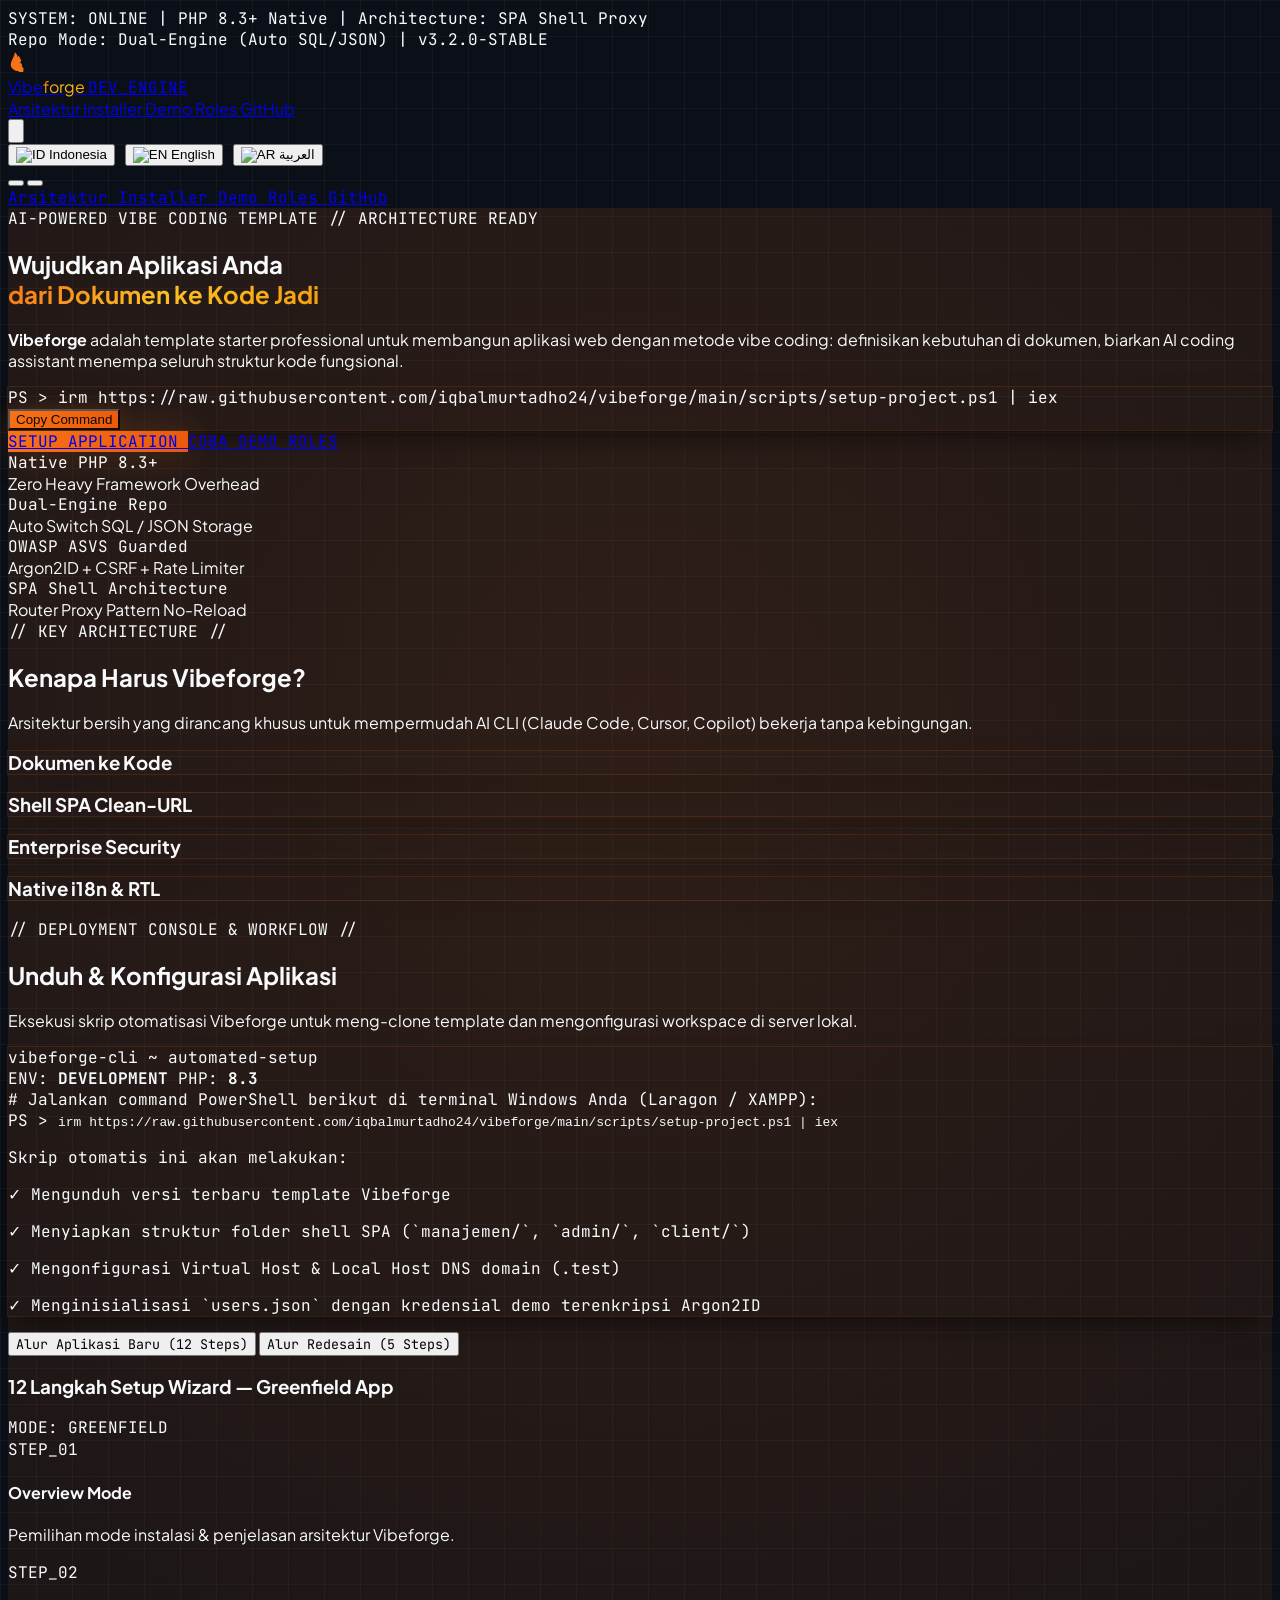
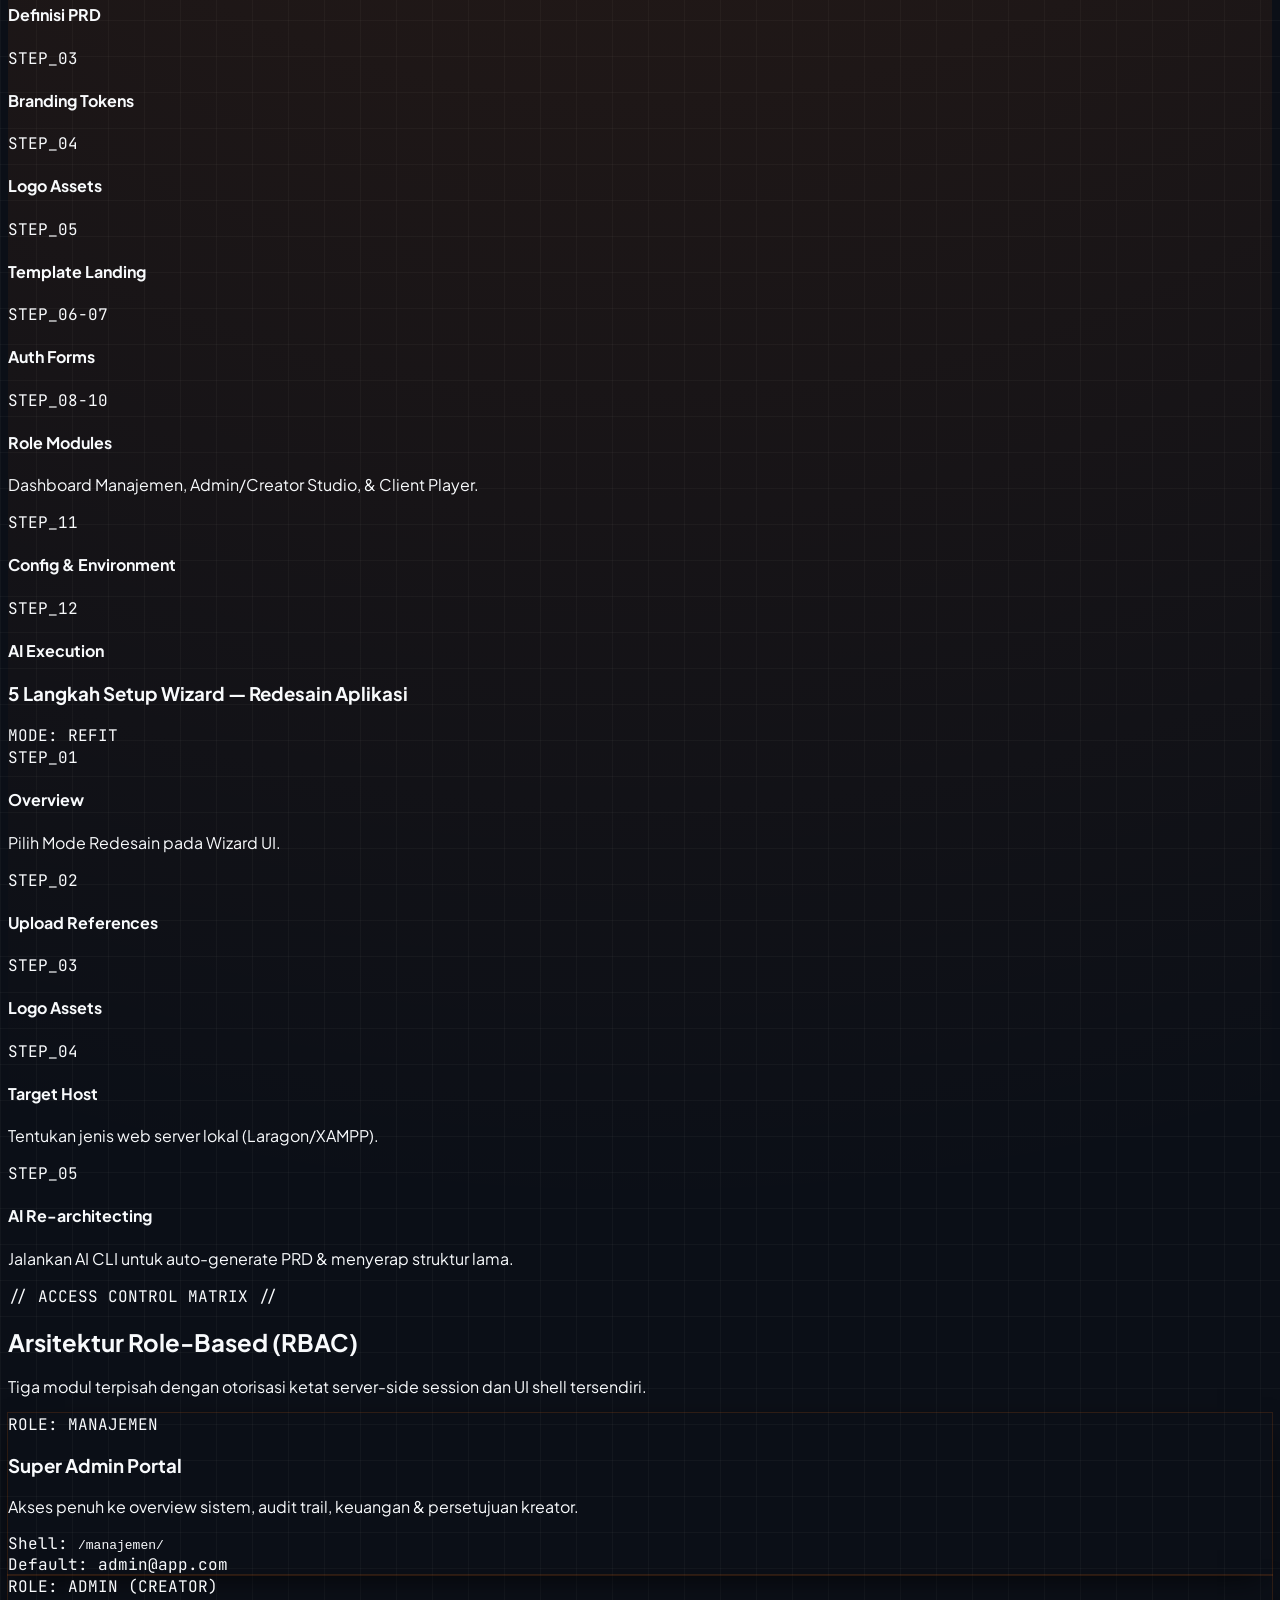
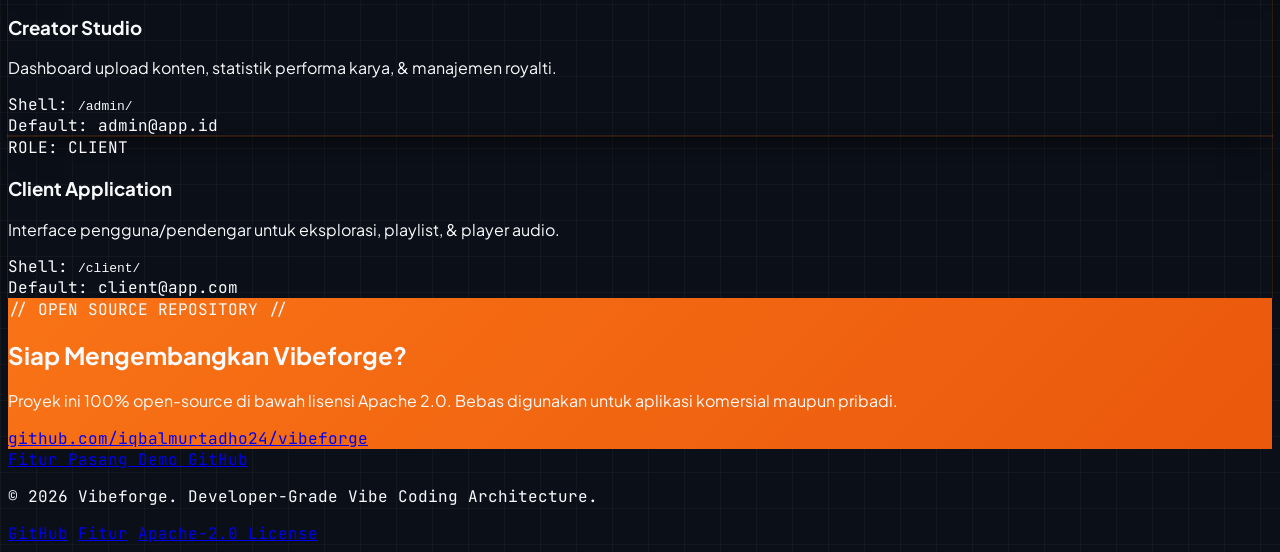
==== index.html @ b9ac0889 "Intial" ====
<!DOCTYPE html>
<html lang="id" class="dark">
<head>
    <meta charset="UTF-8">
    <meta name="viewport" content="width=device-width, initial-scale=1.0">
    <title>Vibeforge - Developer-Grade Vibe Coding Architecture</title>
    <meta name="description" content="Template starter profesional untuk membangun aplikasi web dengan metode vibe coding: definisikan kebutuhan di dokumen, biarkan AI coding assistant menempa seluruh struktur kode fungsional.">

    <!-- Open Graph / Meta -->
    <meta property="og:type" content="website">
    <meta property="og:title" content="Vibeforge - Developer-Grade Vibe Coding Architecture">
    <meta property="og:description" content="Wujudkan Aplikasi Anda dari Dokumen ke Kode Jadi. Template starter modern untuk AI-assisted web development.">
    <meta property="og:image" content="https://raw.githubusercontent.com/iqbalmurtadho24/vibeforge/main/docs/logo.png">

    <!-- Favicon -->
    <link rel="icon" type="image/svg+xml" href="data:image/svg+xml,%3Csvg xmlns='http://www.w3.org/2000/svg' viewBox='0 0 24 24' fill='%23F97316'%3E%3Cpath d='M12 23c-4.97 0-9-3.134-9-7 0-2.5 1.5-5.5 3-8.5 1.5-3 1.5-5 1.5-5s3 2.5 3 5.5c0 1.5-1 3-2 4 1-1.5 2-3.5 3-6 1.5 2.5 3 5.5 3 5.5s-1 2-2.5 4c1-1 1.5-2 1.5-2s2 1.5 2 3.5c0 .5-.5 1-1 1 1.5 0 2.5 1.5 2.5 3.5 0 3.866-4.03 7-9 7z'/%3E%3C/svg%3E">

    <!-- Fonts -->
    <link rel="preconnect" href="https://fonts.googleapis.com">
    <link rel="preconnect" href="https://fonts.gstatic.com" crossorigin>
    <link href="https://fonts.googleapis.com/css2?family=Fira+Code:wght@400;500;600&family=Inter:wght@400;500;600;700&family=JetBrains+Mono:wght@400;500;600;700&family=Plus+Jakarta+Sans:wght@500;600;700;800&display=swap" rel="stylesheet">

    <!-- Icons & Scripts -->
    <script src="https://unpkg.com/@phosphor-icons/web"></script>
    <script defer src="https://cdn.jsdelivr.net/npm/alpinejs@3.x.x/dist/cdn.min.js"></script>

    <!-- Tailwind CSS -->
    <script src="https://cdn.tailwindcss.com"></script>
    <script>
        tailwind.config = {
            darkMode: 'class',
            theme: {
                extend: {
                    colors: {
                        brand: {
                            50: '#fff7ed',
                            100: '#ffedd5',
                            500: '#f97316',
                            600: '#ea580c',
                            700: '#c2410c',
                            primary: '#F97316',
                            hover: '#EA580C',
                            dark: '#0B0F17',
                            card: '#111726',
                            border: '#1E293B'
                        }
                    },
                    fontFamily: {
                        sans: ['Plus Jakarta Sans', 'Inter', 'sans-serif'],
                        heading: ['Plus Jakarta Sans', 'sans-serif'],
                        mono: ['JetBrains Mono', 'Fira Code', 'monospace']
                    }
                }
            }
        }
    </script>

    <style>
        :root {
            --bg-primary: #0B0F17;
            --bg-secondary: #0F172A;
            --bg-card: #111726;
            --bg-hover: #1E293B;
            --border-default: #1E293B;
            --text-primary: #F8FAFC;
            --text-secondary: #94A3B8;
            --text-muted: #64748B;
            --brand-primary: #F97316;
            --brand-hover: #EA580C;
        }

        .light {
            --bg-primary: #F8FAFC;
            --bg-secondary: #F1F5F9;
            --bg-card: #FFFFFF;
            --bg-hover: #E2E8F0;
            --border-default: #E2E8F0;
            --text-primary: #0F172A;
            --text-secondary: #475569;
            --text-muted: #64748B;
            --brand-primary: #EA580C;
            --brand-hover: #C2410C;
        }

        body {
            font-family: 'Plus Jakarta Sans', sans-serif;
            background-color: var(--bg-primary);
            color: var(--text-primary);
            transition: background-color 0.3s ease, color 0.3s ease;
        }

        .font-mono { font-family: 'JetBrains Mono', monospace; }

        .tech-grid {
            background-image: linear-gradient(to right, rgba(249, 115, 22, 0.03) 1px, transparent 1px),
                              linear-gradient(to bottom, rgba(249, 115, 22, 0.03) 1px, transparent 1px);
            background-size: 36px 36px;
        }

        .dark .tech-grid {
            background-image: linear-gradient(to right, rgba(255, 255, 255, 0.03) 1px, transparent 1px),
                              linear-gradient(to bottom, rgba(255, 255, 255, 0.03) 1px, transparent 1px);
        }

        .glow-mesh {
            background: radial-gradient(circle at 50% 15%, rgba(249, 115, 22, 0.15) 0%, rgba(11, 15, 23, 0) 70%);
        }

        .text-gradient {
            background: linear-gradient(135deg, #F97316 0%, #FBBF24 50%, #F59E0B 100%);
            -webkit-background-clip: text;
            -webkit-text-fill-color: transparent;
            background-clip: text;
        }

        .bg-gradient-brand {
            background: linear-gradient(135deg, #F97316 0%, #EA580C 100%);
        }

        .glow-orange { box-shadow: 0 0 35px rgba(249, 115, 22, 0.25); }
        .glow-orange-sm { box-shadow: 0 0 20px rgba(249, 115, 22, 0.15); }

        .dark .glow-box-cyber {
            box-shadow: 0 0 0 1px rgba(249, 115, 22, 0.15), 0 10px 30px -10px rgba(0, 0, 0, 0.8);
        }

        .glow-box-cyber {
            box-shadow: 0 4px 20px -2px rgba(0, 0, 0, 0.05), 0 0 0 1px var(--border-default);
        }

        .hide-scrollbar::-webkit-scrollbar { display: none; }
        .hide-scrollbar { -ms-overflow-style: none; scrollbar-width: none; }

        /* Custom Scrollbar */
        ::-webkit-scrollbar { width: 8px; height: 8px; }
        ::-webkit-scrollbar-track { background: var(--bg-primary); }
        ::-webkit-scrollbar-thumb { background: var(--border-default); border-radius: 4px; }
        ::-webkit-scrollbar-thumb:hover { background: var(--brand-primary); }

        /* RTL Adjustments */
        [dir="rtl"] {
            text-align: right;
        }
        [dir="rtl"] .font-mono {
            direction: ltr;
            display: inline-block;
        }
    </style>
</head>
<body class="min-h-screen flex flex-col antialiased tech-grid"
      x-data="appData()"
      :class="theme">

    <!-- Top Status Bar -->
    <div class="bg-[var(--bg-secondary)] border-b border-[var(--border-default)] py-1.5 px-4 text-[11px] font-mono text-[var(--text-secondary)] hidden sm:flex items-center justify-between z-50">
        <div class="flex items-center gap-4">
            <span class="flex items-center gap-1.5 text-emerald-400 font-semibold">
                <span class="w-2 h-2 rounded-full bg-emerald-500 animate-pulse"></span>
                <span x-text="t('sys_online')">SYSTEM: ONLINE</span>
            </span>
            <span class="text-[var(--border-default)]">|</span>
            <span>PHP 8.3+ Native</span>
            <span class="text-[var(--border-default)]">|</span>
            <span x-text="t('sys_arch')">Architecture: SPA Shell Proxy</span>
        </div>
        <div class="flex items-center gap-4">
            <span x-text="t('sys_repo')">Repo Mode: Dual-Engine (Auto SQL/JSON)</span>
            <span class="text-[var(--border-default)]">|</span>
            <span class="text-[var(--brand-primary)] font-bold">v3.2.0-STABLE</span>
        </div>
    </div>

    <!-- Navigation -->
    <nav class="sticky top-0 w-full z-50 bg-[var(--bg-primary)]/85 backdrop-blur-xl border-b border-[var(--border-default)] transition-colors">
        <div class="max-w-7xl mx-auto px-4 sm:px-6 lg:px-8">
            <div class="flex items-center justify-between h-16">

                <!-- Logo -->
                <a href="#" class="flex items-center gap-3 group">
                    <div class="w-9 h-9 rounded-xl bg-orange-500/10 border border-orange-500/30 flex items-center justify-center group-hover:border-orange-500 transition-colors shadow-[0_0_15px_rgba(249,115,22,0.2)]">
                        <svg width="22" height="22" viewBox="0 0 24 24" fill="#F97316">
                            <path d="M12 23c-4.97 0-9-3.134-9-7 0-2.5 1.5-5.5 3-8.5 1.5-3 1.5-5 1.5-5s3 2.5 3 5.5c0 1.5-1 3-2 4 1-1.5 2-3.5 3-6 1.5 2.5 3 5.5 3 5.5s-1 2-2.5 4c1-1 1.5-2 1.5-2s2 1.5 2 3.5c0 .5-.5 1-1 1 1.5 0 2.5 1.5 2.5 3.5 0 3.866-4.03 7-9 7z"/>
                        </svg>
                    </div>
                    <div class="flex flex-col">
                        <span class="font-heading font-extrabold text-lg tracking-tight leading-none">
                            <span class="text-[var(--text-primary)]">Vibe</span><span class="text-gradient">forge</span>
                        </span>
                        <span class="font-mono text-[9px] text-[var(--text-muted)] tracking-wider">DEV_ENGINE</span>
                    </div>
                </a>

                <!-- Desktop Navigation Links -->
                <div class="hidden md:flex items-center gap-8 font-medium text-sm">
                    <a href="#fitur" class="text-[var(--text-secondary)] hover:text-[var(--brand-primary)] transition-colors flex items-center gap-1.5">
                        <i class="ph ph-cpu text-base text-[var(--brand-primary)]"></i> <span x-text="t('nav_arch')">Arsitektur</span>
                    </a>
                    <a href="#cara-pasang" class="text-[var(--text-secondary)] hover:text-[var(--brand-primary)] transition-colors flex items-center gap-1.5">
                        <i class="ph ph-terminal-window text-base text-[var(--brand-primary)]"></i> <span x-text="t('nav_installer')">Installer</span>
                    </a>
                    <a href="#demo" class="text-[var(--text-secondary)] hover:text-[var(--brand-primary)] transition-colors flex items-center gap-1.5">
                        <i class="ph ph-shield-check text-base text-[var(--brand-primary)]"></i> <span x-text="t('nav_demo')">Demo Roles</span>
                    </a>
                    <a href="https://github.com/iqbalmurtadho24/vibeforge" target="_blank" rel="noopener noreferrer" class="text-[var(--text-secondary)] hover:text-[var(--brand-primary)] transition-colors flex items-center gap-1.5">
                        <i class="ph ph-github-logo text-base"></i> <span x-text="t('nav_github')">GitHub</span>
                    </a>
                </div>

                <!-- Right Action Bar -->
                <div class="flex items-center gap-3">

                    <!-- Interactive Language Selector Dropdown -->
                    <div class="relative" x-data="{ langOpen: false }">
                        <button @click="langOpen = !langOpen" @click.away="langOpen = false"
                                class="flex items-center gap-1.5 px-3 py-1.5 rounded-lg bg-[var(--bg-card)] border border-[var(--border-default)] hover:border-[var(--brand-primary)] transition-colors text-xs font-mono cursor-pointer"
                                aria-label="Select Language">
                            <img :src="currentFlag" :alt="lang" class="w-4 h-3 rounded-sm shadow-sm object-cover">
                            <span class="uppercase font-bold text-[var(--text-secondary)]" x-text="lang"></span>
                            <i class="ph ph-caret-down text-xs text-[var(--text-muted)]"></i>
                        </button>
                        <div x-show="langOpen" x-transition
                             class="absolute right-0 mt-1.5 bg-[var(--bg-card)] rounded-xl shadow-2xl border border-[var(--border-default)] py-1 min-w-[150px] z-50 font-mono text-xs">
                            <button @click="setLang('id'); langOpen = false"
                                    class="w-full flex items-center gap-2.5 px-3.5 py-2 hover:bg-[var(--bg-hover)] transition-colors text-left cursor-pointer"
                                    :class="lang === 'id' ? 'text-[var(--brand-primary)] font-bold bg-orange-500/10' : 'text-[var(--text-secondary)]'">
                                <img src="https://flagcdn.com/w20/id.png" class="w-4 h-3 rounded-sm object-cover" alt="ID">
                                <span>Indonesia</span>
                            </button>
                            <button @click="setLang('en'); langOpen = false"
                                    class="w-full flex items-center gap-2.5 px-3.5 py-2 hover:bg-[var(--bg-hover)] transition-colors text-left cursor-pointer"
                                    :class="lang === 'en' ? 'text-[var(--brand-primary)] font-bold bg-orange-500/10' : 'text-[var(--text-secondary)]'">
                                <img src="https://flagcdn.com/w20/gb.png" class="w-4 h-3 rounded-sm object-cover" alt="EN">
                                <span>English</span>
                            </button>
                            <button @click="setLang('ar'); langOpen = false"
                                    class="w-full flex items-center gap-2.5 px-3.5 py-2 hover:bg-[var(--bg-hover)] transition-colors text-left cursor-pointer"
                                    :class="lang === 'ar' ? 'text-[var(--brand-primary)] font-bold bg-orange-500/10' : 'text-[var(--text-secondary)]'">
                                <img src="https://flagcdn.com/w20/sa.png" class="w-4 h-3 rounded-sm object-cover" alt="AR">
                                <span>العربية</span>
                            </button>
                        </div>
                    </div>

                    <!-- Theme Toggle -->
                    <button @click="toggleTheme()"
                            class="w-9 h-9 rounded-lg bg-[var(--bg-card)] border border-[var(--border-default)] hover:border-[var(--brand-primary)] flex items-center justify-center transition-colors text-[var(--text-muted)] hover:text-amber-400 cursor-pointer"
                            aria-label="Toggle theme">
                        <i class="ph text-lg" :class="theme === 'dark' ? 'ph-moon text-amber-400' : 'ph-sun text-amber-500'"></i>
                    </button>

                    <!-- Mobile Menu Button -->
                    <button @click="mobileMenuOpen = !mobileMenuOpen" class="md:hidden w-9 h-9 rounded-lg bg-[var(--bg-card)] border border-[var(--border-default)] flex items-center justify-center text-[var(--text-primary)]">
                        <i class="ph text-xl" :class="mobileMenuOpen ? 'ph-x' : 'ph-list'"></i>
                    </button>
                </div>
            </div>
        </div>

        <!-- Mobile Dropdown Menu -->
        <div x-show="mobileMenuOpen" x-transition class="md:hidden border-b border-[var(--border-default)] bg-[var(--bg-secondary)] px-4 pt-2 pb-4 space-y-3 font-mono text-xs">
            <a href="#fitur" @click="mobileMenuOpen = false" class="block py-2 text-[var(--text-secondary)] hover:text-[var(--brand-primary)]">
                <i class="ph ph-cpu mr-2 text-[var(--brand-primary)]"></i> <span x-text="t('nav_arch')">Arsitektur</span>
            </a>
            <a href="#cara-pasang" @click="mobileMenuOpen = false" class="block py-2 text-[var(--text-secondary)] hover:text-[var(--brand-primary)]">
                <i class="ph ph-terminal-window mr-2 text-[var(--brand-primary)]"></i> <span x-text="t('nav_installer')">Installer</span>
            </a>
            <a href="#demo" @click="mobileMenuOpen = false" class="block py-2 text-[var(--text-secondary)] hover:text-[var(--brand-primary)]">
                <i class="ph ph-shield-check mr-2 text-[var(--brand-primary)]"></i> <span x-text="t('nav_demo')">Demo Roles</span>
            </a>
            <a href="https://github.com/iqbalmurtadho24/vibeforge" target="_blank" class="block py-2 text-[var(--text-secondary)] hover:text-[var(--brand-primary)]">
                <i class="ph ph-github-logo mr-2"></i> <span x-text="t('nav_github')">GitHub</span>
            </a>
        </div>
    </nav>

    <!-- Main Content Area -->
    <main class="flex-grow relative glow-mesh">

        <!-- Hero Section -->
        <section class="py-16 sm:py-24 relative overflow-hidden">
            <div class="max-w-7xl mx-auto px-4 sm:px-6 lg:px-8">
                <div class="text-center max-w-4xl mx-auto space-y-6">

                    <!-- Tech Status Badge -->
                    <div class="inline-flex items-center gap-2.5 px-4 py-1.5 rounded-full bg-orange-500/10 border border-orange-500/30 text-orange-400 font-mono text-xs shadow-[0_0_20px_rgba(249,115,22,0.15)]">
                        <span class="relative flex h-2 w-2">
                            <span class="animate-ping absolute inline-flex h-full w-full rounded-full bg-orange-400 opacity-75"></span>
                            <span class="relative inline-flex rounded-full h-2 w-2 bg-orange-500"></span>
                        </span>
                        <span x-text="t('badge_hero')">AI-POWERED VIBE CODING TEMPLATE // ARCHITECTURE READY</span>
                    </div>

                    <!-- Main Headline -->
                    <h1 class="text-4xl sm:text-6xl lg:text-7xl font-heading font-extrabold tracking-tight leading-[1.1]" x-html="t('hero_title')">
                        Wujudkan Aplikasi Anda<br>
                        <span class="text-gradient">dari Dokumen ke Kode Jadi</span>
                    </h1>

                    <!-- Description -->
                    <p class="text-base sm:text-xl text-[var(--text-secondary)] max-w-3xl mx-auto leading-relaxed font-normal" x-html="t('hero_desc')">
                        <strong class="text-[var(--text-primary)]">Vibeforge</strong> adalah template starter professional untuk membangun aplikasi web dengan metode vibe coding: definisikan kebutuhan di dokumen, biarkan AI coding assistant menempa seluruh struktur kode fungsional.
                    </p>

                    <!-- Quick Terminal Command Bar in Hero -->
                    <div class="pt-2 max-w-3xl mx-auto" x-data="{ copied: false }">
                        <div class="bg-gray-950/90 backdrop-blur-md border border-[var(--border-default)] rounded-xl p-3.5 sm:p-4 flex flex-col sm:flex-row sm:items-center justify-between gap-3 font-mono text-xs text-emerald-400 shadow-2xl group hover:border-orange-500/50 transition-all glow-box-cyber">
                            <div class="flex items-center gap-2.5 overflow-x-auto hide-scrollbar py-0.5 min-w-0">
                                <span class="text-xs font-bold text-orange-400 bg-orange-500/10 border border-orange-500/20 px-2 py-0.5 rounded select-none shrink-0">PS</span>
                                <span class="text-gray-500 select-none font-bold">&gt;</span>
                                <span class="truncate sm:whitespace-normal font-mono text-emerald-400 font-medium tracking-tight">irm https://raw.githubusercontent.com/iqbalmurtadho24/vibeforge/main/scripts/setup-project.ps1 | iex</span>
                            </div>
                            <button @click="navigator.clipboard.writeText('irm https://raw.githubusercontent.com/iqbalmurtadho24/vibeforge/main/scripts/setup-project.ps1 | iex'); copied = true; setTimeout(() => copied = false, 2500)"
                                    class="self-end sm:self-auto px-4 py-2 bg-gradient-brand hover:opacity-90 text-white rounded-lg text-xs font-sans font-bold transition-all shrink-0 flex items-center gap-1.5 shadow-md glow-orange-sm cursor-pointer">
                                <i class="ph text-sm" :class="copied ? 'ph-check text-white' : 'ph-copy'"></i>
                                <span x-text="copied ? t('hero_copied') : t('hero_copy_cmd')">Copy Command</span>
                            </button>
                        </div>
                    </div>

                    <!-- Action Buttons -->
                    <div class="flex flex-col sm:flex-row gap-4 justify-center pt-4">
                        <a href="#cara-pasang" class="inline-flex items-center justify-center gap-2 px-8 py-4 bg-gradient-brand text-white font-bold rounded-xl hover:opacity-95 transition-all shadow-xl glow-orange text-sm font-mono tracking-wide">
                            <i class="ph ph-rocket-launch text-xl"></i> <span x-text="t('hero_btn_setup')">SETUP APPLICATION</span>
                        </a>
                        <a href="#demo" class="inline-flex items-center justify-center gap-2 px-8 py-4 bg-[var(--bg-card)] text-[var(--text-primary)] font-bold rounded-xl border border-[var(--border-default)] hover:border-[var(--brand-primary)] hover:bg-orange-500/5 transition-all shadow-lg text-sm font-mono tracking-wide">
                            <i class="ph ph-shield-check text-xl text-[var(--brand-primary)]"></i> <span x-text="t('hero_btn_demo')">COBA DEMO ROLES</span>
                        </a>
                    </div>
                </div>
            </div>
        </section>

        <!-- Technical Specification Bar -->
        <section class="py-10 bg-[var(--bg-secondary)]/70 border-y border-[var(--border-default)] backdrop-blur-md">
            <div class="max-w-7xl mx-auto px-4 sm:px-6 lg:px-8">
                <div class="grid grid-cols-1 sm:grid-cols-2 md:grid-cols-4 gap-6">

                    <div class="p-4 rounded-xl bg-[var(--bg-card)] border border-[var(--border-default)] flex items-center gap-4 hover:border-orange-500/40 transition-colors">
                        <div class="w-12 h-12 rounded-lg bg-orange-500/10 border border-orange-500/20 flex items-center justify-center text-[var(--brand-primary)] shrink-0">
                            <i class="ph ph-code text-2xl"></i>
                        </div>
                        <div>
                            <div class="font-mono text-xs font-bold text-[var(--text-primary)]">Native PHP 8.3+</div>
                            <div class="text-[11px] text-[var(--text-muted)]" x-text="t('spec_php_sub')">Zero Heavy Framework Overhead</div>
                        </div>
                    </div>

                    <div class="p-4 rounded-xl bg-[var(--bg-card)] border border-[var(--border-default)] flex items-center gap-4 hover:border-orange-500/40 transition-colors">
                        <div class="w-12 h-12 rounded-xl bg-amber-500/10 border border-amber-500/20 flex items-center justify-center text-amber-400 shrink-0">
                            <i class="ph ph-database text-2xl"></i>
                        </div>
                        <div>
                            <div class="font-mono text-xs font-bold text-[var(--text-primary)]" x-text="t('spec_repo_title')">Dual-Engine Repo</div>
                            <div class="text-[11px] text-[var(--text-muted)]" x-text="t('spec_repo_sub')">Auto Switch SQL / JSON Storage</div>
                        </div>
                    </div>

                    <div class="p-4 rounded-xl bg-[var(--bg-card)] border border-[var(--border-default)] flex items-center gap-4 hover:border-orange-500/40 transition-colors">
                        <div class="w-12 h-12 rounded-lg bg-emerald-500/10 border border-emerald-500/20 flex items-center justify-center text-emerald-400 shrink-0">
                            <i class="ph ph-shield-check text-2xl"></i>
                        </div>
                        <div>
                            <div class="font-mono text-xs font-bold text-[var(--text-primary)]" x-text="t('spec_owasp_title')">OWASP ASVS Guarded</div>
                            <div class="text-[11px] text-[var(--text-muted)]" x-text="t('spec_owasp_sub')">Argon2ID + CSRF + Rate Limiter</div>
                        </div>
                    </div>

                    <div class="p-4 rounded-xl bg-[var(--bg-card)] border border-[var(--border-default)] flex items-center gap-4 hover:border-orange-500/40 transition-colors">
                        <div class="w-12 h-12 rounded-lg bg-indigo-500/10 border border-indigo-500/20 flex items-center justify-center text-indigo-400 shrink-0">
                            <i class="ph ph-browser text-2xl"></i>
                        </div>
                        <div>
                            <div class="font-mono text-xs font-bold text-[var(--text-primary)]" x-text="t('spec_spa_title')">SPA Shell Architecture</div>
                            <div class="text-[11px] text-[var(--text-muted)]" x-text="t('spec_spa_sub')">Router Proxy Pattern No-Reload</div>
                        </div>
                    </div>

                </div>
            </div>
        </section>

        <!-- Feature Grid Section -->
        <section id="fitur" class="py-20 sm:py-28">
            <div class="max-w-7xl mx-auto px-4 sm:px-6 lg:px-8">
                <div class="text-center max-w-3xl mx-auto mb-16 space-y-3">
                    <span class="font-mono text-xs text-[var(--brand-primary)] tracking-widest uppercase font-bold" x-text="t('fitur_tag')">// KEY ARCHITECTURE //</span>
                    <h2 class="text-3xl sm:text-5xl font-heading font-extrabold tracking-tight" x-text="t('fitur_title')">Kenapa Harus Vibeforge?</h2>
                    <p class="text-[var(--text-secondary)] text-base" x-text="t('fitur_sub')">Arsitektur bersih yang dirancang khusus untuk mempermudah AI CLI (Claude Code, Cursor, Copilot) bekerja tanpa kebingungan.</p>
                </div>

                <div class="grid sm:grid-cols-2 lg:grid-cols-4 gap-6">

                    <!-- Card 1 -->
                    <div class="p-6 bg-[var(--bg-card)] rounded-2xl border border-[var(--border-default)] hover:border-orange-500/50 transition-all duration-300 group space-y-4 glow-box-cyber">
                        <div class="w-12 h-12 rounded-xl bg-orange-500/10 border border-orange-500/30 flex items-center justify-center text-[var(--brand-primary)] group-hover:scale-110 transition-transform">
                            <i class="ph ph-file-doc text-2xl"></i>
                        </div>
                        <h3 class="font-heading font-bold text-lg text-[var(--text-primary)]" x-text="t('feat1_title')">Dokumen ke Kode</h3>
                        <p class="text-xs text-[var(--text-secondary)] leading-relaxed" x-html="t('feat1_desc')"></p>
                    </div>

                    <!-- Card 2 -->
                    <div class="p-6 bg-[var(--bg-card)] rounded-2xl border border-[var(--border-default)] hover:border-orange-500/50 transition-all duration-300 group space-y-4 glow-box-cyber">
                        <div class="w-12 h-12 rounded-xl bg-amber-500/10 border border-amber-500/30 flex items-center justify-center text-amber-400 group-hover:scale-110 transition-transform">
                            <i class="ph ph-layout text-2xl"></i>
                        </div>
                        <h3 class="font-heading font-bold text-lg text-[var(--text-primary)]" x-text="t('feat2_title')">Shell SPA Clean-URL</h3>
                        <p class="text-xs text-[var(--text-secondary)] leading-relaxed" x-text="t('feat2_desc')"></p>
                    </div>

                    <!-- Card 3 -->
                    <div class="p-6 bg-[var(--bg-card)] rounded-2xl border border-[var(--border-default)] hover:border-orange-500/50 transition-all duration-300 group space-y-4 glow-box-cyber">
                        <div class="w-12 h-12 rounded-xl bg-emerald-500/10 border border-emerald-500/30 flex items-center justify-center text-emerald-400 group-hover:scale-110 transition-transform">
                            <i class="ph ph-shield-check text-2xl"></i>
                        </div>
                        <h3 class="font-heading font-bold text-lg text-[var(--text-primary)]" x-text="t('feat3_title')">Enterprise Security</h3>
                        <p class="text-xs text-[var(--text-secondary)] leading-relaxed" x-text="t('feat3_desc')"></p>
                    </div>

                    <!-- Card 4 -->
                    <div class="p-6 bg-[var(--bg-card)] rounded-2xl border border-[var(--border-default)] hover:border-orange-500/50 transition-all duration-300 group space-y-4 glow-box-cyber">
                        <div class="w-12 h-12 rounded-xl bg-indigo-500/10 border border-indigo-500/30 flex items-center justify-center text-indigo-400 group-hover:scale-110 transition-transform">
                            <i class="ph ph-translate text-2xl"></i>
                        </div>
                        <h3 class="font-heading font-semibold text-lg text-[var(--text-primary)]" x-text="t('feat4_title')">Native i18n & RTL</h3>
                        <p class="text-xs text-[var(--text-secondary)] leading-relaxed" x-text="t('feat4_desc')"></p>
                    </div>

                </div>
            </div>
        </section>

        <!-- Interactive Automated Deployment Guide Section -->
        <section id="cara-pasang" class="py-20 sm:py-28 bg-[var(--bg-secondary)]/50 border-y border-[var(--border-default)]">
            <div class="max-w-6xl mx-auto px-4 sm:px-6 lg:px-8">

                <div class="text-center max-w-3xl mx-auto mb-12 space-y-3">
                    <span class="font-mono text-xs text-[var(--brand-primary)] tracking-widest uppercase font-bold" x-text="t('pasang_tag')">// DEPLOYMENT CONSOLE & WORKFLOW //</span>
                    <h2 class="text-3xl sm:text-5xl font-heading font-extrabold tracking-tight" x-text="t('pasang_title')">Unduh & Konfigurasi Aplikasi</h2>
                    <p class="text-[var(--text-secondary)] text-sm sm:text-base" x-text="t('pasang_sub')">Eksekusi skrip otomatisasi Vibeforge untuk meng-clone template dan mengonfigurasi workspace di server lokal.</p>
                </div>

                <!-- IDE Terminal-Style Window Mockup -->
                <div class="bg-gray-950 rounded-2xl border border-[var(--border-default)] shadow-2xl overflow-hidden mb-16 glow-box-cyber">
                    <!-- Title Bar -->
                    <div class="px-5 py-3 bg-gray-900 border-b border-gray-800 flex items-center justify-between font-mono text-xs text-gray-400">
                        <div class="flex items-center gap-2">
                            <span class="w-3 h-3 rounded-full bg-red-500 inline-block"></span>
                            <span class="w-3 h-3 rounded-full bg-yellow-500 inline-block"></span>
                            <span class="w-3 h-3 rounded-full bg-green-500 inline-block"></span>
                            <span class="ml-2 font-semibold text-gray-300">vibeforge-cli ~ automated-setup</span>
                        </div>
                        <div class="flex items-center gap-3 text-[11px] text-gray-500">
                            <span>ENV: <strong class="text-orange-400">DEVELOPMENT</strong></span>
                            <span>PHP: <strong class="text-emerald-400">8.3</strong></span>
                        </div>
                    </div>

                    <!-- Console Code Body -->
                    <div class="p-6 sm:p-8 font-mono text-xs space-y-4 bg-gray-950 text-emerald-400">
                        <div class="text-gray-500" x-text="t('term_comment')"># Jalankan command PowerShell berikut di terminal Windows Anda (Laragon / XAMPP):</div>
                        <div class="flex items-start gap-2 bg-black/60 p-4 rounded-xl border border-gray-800">
                            <span class="text-orange-400 select-none font-bold">PS &gt;</span>
                            <code class="text-emerald-400 leading-relaxed break-all">irm https://raw.githubusercontent.com/iqbalmurtadho24/vibeforge/main/scripts/setup-project.ps1 | iex</code>
                        </div>
                        <div class="text-gray-400 pt-2 space-y-1.5 leading-relaxed">
                            <p class="text-white font-bold" x-text="t('term_bold')">Skrip otomatis ini akan melakukan:</p>
                            <p x-text="t('term_s1')">✓ Mengunduh versi terbaru template Vibeforge</p>
                            <p x-text="t('term_s2')">✓ Menyiapkan struktur folder shell SPA (`manajemen/`, `admin/`, `client/`)</p>
                            <p x-text="t('term_s3')">✓ Mengonfigurasi Virtual Host & Local Host DNS domain (.test)</p>
                            <p x-text="t('term_s4')">✓ Menginisialisasi `users.json` dengan kredensial demo terenkripsi Argon2ID</p>
                        </div>
                    </div>
                </div>

                <!-- Workflow Step Tabs -->
                <div id="alur-aplikasi" class="space-y-8" x-data="{ mode: 'new' }">

                    <div class="flex justify-center border-b border-[var(--border-default)] max-w-md mx-auto">
                        <button @click="mode = 'new'" :class="mode === 'new' ? 'border-[var(--brand-primary)] text-[var(--brand-primary)] border-b-2 font-bold' : 'text-[var(--text-muted)]'" class="flex-1 py-3 text-xs font-mono uppercase tracking-wider transition-colors focus:outline-none cursor-pointer" x-text="t('tab_new')">Alur Aplikasi Baru (12 Steps)</button>
                        <button @click="mode = 'redesign'" :class="mode === 'redesign' ? 'border-purple-500 text-purple-400 border-b-2 font-bold' : 'text-[var(--text-muted)]'" class="flex-1 py-3 text-xs font-mono uppercase tracking-wider transition-colors focus:outline-none cursor-pointer" x-text="t('tab_redesign')">Alur Redesain (5 Steps)</button>
                    </div>

                    <!-- NEW MODE TUTORIAL (12 Steps) -->
                    <div x-show="mode === 'new'" class="space-y-6" x-transition>
                        <div class="bg-[var(--bg-card)] rounded-2xl border border-[var(--border-default)] p-6 sm:p-8 space-y-6">
                            <div class="flex items-center justify-between border-b border-[var(--border-default)] pb-4">
                                <h3 class="font-heading font-extrabold text-xl" x-text="t('new_title')">12 Langkah Setup Wizard — Greenfield App</h3>
                                <span class="px-3 py-1 bg-orange-500/10 border border-orange-500/30 text-[var(--brand-primary)] font-mono text-xs rounded-full" x-text="t('mode_greenfield')">MODE: GREENFIELD</span>
                            </div>

                            <div class="grid grid-cols-1 md:grid-cols-2 lg:grid-cols-3 gap-4">

                                <div class="p-4 bg-[var(--bg-primary)] rounded-xl border border-[var(--border-default)] space-y-2">
                                    <div class="flex items-center justify-between">
                                        <span class="font-mono text-xs text-[var(--brand-primary)] font-bold">STEP_01</span>
                                        <i class="ph ph-compass text-lg text-[var(--text-muted)]"></i>
                                    </div>
                                    <h4 class="font-bold text-sm text-[var(--text-primary)]" x-text="t('new_s1_t')">Overview Mode</h4>
                                    <p class="text-xs text-[var(--text-secondary)]" x-text="t('new_s1_d')">Pemilihan mode instalasi & penjelasan arsitektur Vibeforge.</p>
                                </div>

                                <div class="p-4 bg-[var(--bg-primary)] rounded-xl border border-[var(--border-default)] space-y-2">
                                    <div class="flex items-center justify-between">
                                        <span class="font-mono text-xs text-[var(--brand-primary)] font-bold">STEP_02</span>
                                        <i class="ph ph-file-text text-lg text-[var(--text-muted)]"></i>
                                    </div>
                                    <h4 class="font-bold text-sm text-[var(--text-primary)]" x-text="t('new_s2_t')">Definisi PRD</h4>
                                    <p class="text-xs text-[var(--text-secondary)]" x-html="t('new_s2_d')"></p>
                                </div>

                                <div class="p-4 bg-[var(--bg-primary)] rounded-xl border border-[var(--border-default)] space-y-2">
                                    <div class="flex items-center justify-between">
                                        <span class="font-mono text-xs text-[var(--brand-primary)] font-bold">STEP_03</span>
                                        <i class="ph ph-palette text-lg text-[var(--text-muted)]"></i>
                                    </div>
                                    <h4 class="font-bold text-sm text-[var(--text-primary)]" x-text="t('new_s3_t')">Branding Tokens</h4>
                                    <p class="text-xs text-[var(--text-secondary)]" x-html="t('new_s3_d')"></p>
                                </div>

                                <div class="p-4 bg-[var(--bg-primary)] rounded-xl border border-[var(--border-default)] space-y-2">
                                    <div class="flex items-center justify-between">
                                        <span class="font-mono text-xs text-[var(--brand-primary)] font-bold">STEP_04</span>
                                        <i class="ph ph-image text-lg text-[var(--text-muted)]"></i>
                                    </div>
                                    <h4 class="font-bold text-sm text-[var(--text-primary)]" x-text="t('new_s4_t')">Logo Assets</h4>
                                    <p class="text-xs text-[var(--text-secondary)]" x-html="t('new_s4_d')"></p>
                                </div>

                                <div class="p-4 bg-[var(--bg-primary)] rounded-xl border border-[var(--border-default)] space-y-2">
                                    <div class="flex items-center justify-between">
                                        <span class="font-mono text-xs text-[var(--brand-primary)] font-bold">STEP_05</span>
                                        <i class="ph ph-browsers text-lg text-[var(--text-muted)]"></i>
                                    </div>
                                    <h4 class="font-bold text-sm text-[var(--text-primary)]" x-text="t('new_s5_t')">Template Landing</h4>
                                    <p class="text-xs text-[var(--text-secondary)]" x-html="t('new_s5_d')"></p>
                                </div>

                                <div class="p-4 bg-[var(--bg-primary)] rounded-xl border border-[var(--border-default)] space-y-2">
                                    <div class="flex items-center justify-between">
                                        <span class="font-mono text-xs text-[var(--brand-primary)] font-bold">STEP_06-07</span>
                                        <i class="ph ph-lock-key text-lg text-[var(--text-muted)]"></i>
                                    </div>
                                    <h4 class="font-bold text-sm text-[var(--text-primary)]" x-text="t('new_s6_t')">Auth Forms</h4>
                                    <p class="text-xs text-[var(--text-secondary)]" x-html="t('new_s6_d')"></p>
                                </div>

                                <div class="p-4 bg-[var(--bg-primary)] rounded-xl border border-[var(--border-default)] space-y-2">
                                    <div class="flex items-center justify-between">
                                        <span class="font-mono text-xs text-[var(--brand-primary)] font-bold">STEP_08-10</span>
                                        <i class="ph ph-squares-four text-lg text-[var(--text-muted)]"></i>
                                    </div>
                                    <h4 class="font-bold text-sm text-[var(--text-primary)]" x-text="t('new_s8_t')">Role Modules</h4>
                                    <p class="text-xs text-[var(--text-secondary)]" x-text="t('new_s8_d')">Dashboard Manajemen, Admin/Creator Studio, & Client Player.</p>
                                </div>

                                <div class="p-4 bg-[var(--bg-primary)] rounded-xl border border-[var(--border-default)] space-y-2">
                                    <div class="flex items-center justify-between">
                                        <span class="font-mono text-xs text-[var(--brand-primary)] font-bold">STEP_11</span>
                                        <i class="ph ph-gear text-lg text-[var(--text-muted)]"></i>
                                    </div>
                                    <h4 class="font-bold text-sm text-[var(--text-primary)]" x-text="t('new_s11_t')">Config & Environment</h4>
                                    <p class="text-xs text-[var(--text-secondary)]" x-html="t('new_s11_d')"></p>
                                </div>

                                <div class="p-4 bg-[var(--bg-primary)] rounded-xl border border-[var(--border-default)] space-y-2">
                                    <div class="flex items-center justify-between">
                                        <span class="font-mono text-xs text-[var(--brand-primary)] font-bold">STEP_12</span>
                                        <i class="ph ph-terminal text-lg text-[var(--text-muted)]"></i>
                                    </div>
                                    <h4 class="font-bold text-sm text-[var(--text-primary)]" x-text="t('new_s12_t')">AI Execution</h4>
                                    <p class="text-xs text-[var(--text-secondary)]" x-html="t('new_s12_d')"></p>
                                </div>

                            </div>
                        </div>
                    </div>

                    <!-- REDESIGN MODE TUTORIAL (5 Steps) -->
                    <div x-show="mode === 'redesign'" class="space-y-6" x-transition>
                        <div class="bg-[var(--bg-card)] rounded-2xl border border-[var(--border-default)] p-6 sm:p-8 space-y-6">
                            <div class="flex items-center justify-between border-b border-[var(--border-default)] pb-4">
                                <h3 class="font-heading font-extrabold text-xl" x-text="t('redesign_title')">5 Langkah Setup Wizard — Redesain Aplikasi</h3>
                                <span class="px-3 py-1 bg-purple-500/10 border border-purple-500/30 text-purple-400 font-mono text-xs rounded-full" x-text="t('mode_refit')">MODE: REFIT</span>
                            </div>

                            <div class="grid grid-cols-1 md:grid-cols-2 lg:grid-cols-3 gap-4">

                                <div class="p-4 bg-[var(--bg-primary)] rounded-xl border border-[var(--border-default)] space-y-2">
                                    <span class="font-mono text-xs text-purple-400 font-bold">STEP_01</span>
                                    <h4 class="font-bold text-sm text-[var(--text-primary)]" x-text="t('redesign_s1_t')">Overview</h4>
                                    <p class="text-xs text-[var(--text-secondary)]" x-text="t('redesign_s1_d')">Pilih Mode Redesain pada Wizard UI.</p>
                                </div>

                                <div class="p-4 bg-[var(--bg-primary)] rounded-xl border border-[var(--border-default)] space-y-2">
                                    <span class="font-mono text-xs text-purple-400 font-bold">STEP_02</span>
                                    <h4 class="font-bold text-sm text-[var(--text-primary)]" x-text="t('redesign_s2_t')">Upload References</h4>
                                    <p class="text-xs text-[var(--text-secondary)]" x-html="t('redesign_s2_d')"></p>
                                </div>

                                <div class="p-4 bg-[var(--bg-primary)] rounded-xl border border-[var(--border-default)] space-y-2">
                                    <span class="font-mono text-xs text-purple-400 font-bold">STEP_03</span>
                                    <h4 class="font-bold text-sm text-[var(--text-primary)]" x-text="t('redesign_s3_t')">Logo Assets</h4>
                                    <p class="text-xs text-[var(--text-secondary)]" x-html="t('redesign_s3_d')"></p>
                                </div>

                                <div class="p-4 bg-[var(--bg-primary)] rounded-xl border border-[var(--border-default)] space-y-2">
                                    <span class="font-mono text-xs text-purple-400 font-bold">STEP_04</span>
                                    <h4 class="font-bold text-sm text-[var(--text-primary)]" x-text="t('redesign_s4_t')">Target Host</h4>
                                    <p class="text-xs text-[var(--text-secondary)]" x-text="t('redesign_s4_d')">Tentukan jenis web server lokal (Laragon/XAMPP).</p>
                                </div>

                                <div class="p-4 bg-[var(--bg-primary)] rounded-xl border border-[var(--border-default)] space-y-2">
                                    <span class="font-mono text-xs text-purple-400 font-bold">STEP_05</span>
                                    <h4 class="font-bold text-sm text-[var(--text-primary)]" x-text="t('redesign_s5_t')">AI Re-architecting</h4>
                                    <p class="text-xs text-[var(--text-secondary)]" x-text="t('redesign_s5_d')">Jalankan AI CLI untuk auto-generate PRD & menyerap struktur lama.</p>
                                </div>

                            </div>
                        </div>
                    </div>

                </div>

            </div>
        </section>

        <!-- Role Access Matrix / Demo Portals Section -->
        <section id="demo" class="py-20 sm:py-28">
            <div class="max-w-7xl mx-auto px-4 sm:px-6 lg:px-8">
                <div class="text-center max-w-3xl mx-auto mb-16 space-y-3">
                    <span class="font-mono text-xs text-[var(--brand-primary)] tracking-widest uppercase font-bold" x-text="t('demo_tag')">// ACCESS CONTROL MATRIX //</span>
                    <h2 class="text-3xl sm:text-5xl font-heading font-extrabold tracking-tight" x-text="t('demo_title')">Arsitektur Role-Based (RBAC)</h2>
                    <p class="text-[var(--text-secondary)] text-base" x-text="t('demo_sub')">Tiga modul terpisah dengan otorisasi ketat server-side session dan UI shell tersendiri.</p>
                </div>

                <div class="grid sm:grid-cols-3 gap-8 max-w-5xl mx-auto">

                    <!-- Role Card 1: Manajemen -->
                    <div class="bg-[var(--bg-card)] rounded-2xl border border-[var(--border-default)] p-6 hover:border-purple-500/50 transition-all duration-300 flex flex-col justify-between space-y-6 glow-box-cyber">
                        <div class="space-y-4">
                            <div class="flex items-center justify-between">
                                <div class="w-12 h-12 rounded-xl bg-purple-500/10 border border-purple-500/30 flex items-center justify-center text-purple-400">
                                    <i class="ph ph-crown text-2xl"></i>
                                </div>
                                <span class="font-mono text-[10px] font-bold px-2 py-0.5 rounded bg-purple-500/10 text-purple-400 border border-purple-500/20">ROLE: MANAJEMEN</span>
                            </div>
                            <div>
                                <h3 class="font-heading font-bold text-xl text-[var(--text-primary)]" x-text="t('role1_title')">Super Admin Portal</h3>
                                <p class="text-xs text-[var(--text-secondary)] mt-1" x-text="t('role1_desc')">Akses penuh ke overview sistem, audit trail, keuangan & persetujuan kreator.</p>
                            </div>
                        </div>
                        <div class="p-3 rounded-xl bg-[var(--bg-secondary)] border border-[var(--border-default)] font-mono text-[11px] text-[var(--text-muted)]">
                            <div>Shell: <code class="text-purple-400">/manajemen/</code></div>
                            <div>Default: admin@app.com</div>
                        </div>
                    </div>

                    <!-- Role Card 2: Creator -->
                    <div class="bg-[var(--bg-card)] rounded-2xl border border-[var(--brand-primary)]/50 p-6 transition-all duration-300 flex flex-col justify-between space-y-6 relative overflow-hidden glow-box-cyber">
                        <div class="absolute -top-12 -right-12 w-28 h-28 bg-orange-500/10 rounded-full blur-xl pointer-events-none"></div>
                        <div class="space-y-4">
                            <div class="flex items-center justify-between">
                                <div class="w-12 h-12 rounded-xl bg-orange-500/10 border border-orange-500/30 flex items-center justify-center text-[var(--brand-primary)]">
                                    <i class="ph ph-rocket-launch text-2xl"></i>
                                </div>
                                <span class="font-mono text-[10px] font-bold px-2 py-0.5 rounded bg-orange-500/10 text-orange-400 border border-orange-500/20">ROLE: ADMIN (CREATOR)</span>
                            </div>
                            <div>
                                <h3 class="font-heading font-bold text-xl text-[var(--text-primary)]" x-text="t('role2_title')">Creator Studio</h3>
                                <p class="text-xs text-[var(--text-secondary)] mt-1" x-text="t('role2_desc')">Dashboard upload konten, statistik performa karya, & manajemen royalti.</p>
                            </div>
                        </div>
                        <div class="p-3 rounded-xl bg-[var(--bg-secondary)] border border-[var(--border-default)] font-mono text-[11px] text-[var(--text-muted)]">
                            <div>Shell: <code class="text-orange-400">/admin/</code></div>
                            <div>Default: admin@app.id</div>
                        </div>
                    </div>

                    <!-- Role Card 3: Client -->
                    <div class="bg-[var(--bg-card)] rounded-2xl border border-[var(--border-default)] p-6 hover:border-emerald-500/50 transition-all duration-300 flex flex-col justify-between space-y-6 glow-box-cyber">
                        <div class="space-y-4">
                            <div class="flex items-center justify-between">
                                <div class="w-12 h-12 rounded-xl bg-emerald-500/10 border border-emerald-500/30 flex items-center justify-center text-emerald-400">
                                    <i class="ph ph-headphones text-2xl"></i>
                                </div>
                                <span class="font-mono text-[10px] font-bold px-2 py-0.5 rounded bg-emerald-500/10 text-emerald-400 border border-emerald-500/20">ROLE: CLIENT</span>
                            </div>
                            <div>
                                <h3 class="font-heading font-bold text-xl text-[var(--text-primary)]" x-text="t('role3_title')">Client Application</h3>
                                <p class="text-xs text-[var(--text-secondary)] mt-1" x-text="t('role3_desc')">Interface pengguna/pendengar untuk eksplorasi, playlist, & player audio.</p>
                            </div>
                        </div>
                        <div class="p-3 rounded-xl bg-[var(--bg-secondary)] border border-[var(--border-default)] font-mono text-[11px] text-[var(--text-muted)]">
                            <div>Shell: <code class="text-emerald-400">/client/</code></div>
                            <div>Default: client@app.com</div>
                        </div>
                    </div>

                </div>
            </div>
        </section>

        <!-- Open Source CTA Banner -->
        <section class="py-16 bg-gradient-brand border-t border-orange-500/30 text-white">
            <div class="max-w-4xl mx-auto px-4 text-center space-y-4">
                <span class="font-mono text-xs uppercase tracking-widest text-orange-200 font-bold" x-text="t('cta_tag')">// OPEN SOURCE REPOSITORY //</span>
                <h2 class="text-3xl sm:text-4xl font-heading font-extrabold" x-text="t('cta_title')">Siap Mengembangkan Vibeforge?</h2>
                <p class="text-white/80 max-w-xl mx-auto text-sm" x-text="t('cta_desc')">Proyek ini 100% open-source di bawah lisensi Apache 2.0. Bebas digunakan untuk aplikasi komersial maupun pribadi.</p>
                <div class="pt-2">
                    <a href="https://github.com/iqbalmurtadho24/vibeforge" target="_blank" rel="noopener noreferrer" class="inline-flex items-center gap-2 px-8 py-3.5 bg-gray-950 text-white font-mono font-bold text-xs rounded-xl hover:bg-gray-900 transition-colors shadow-2xl">
                        <i class="ph ph-github-logo text-lg text-orange-400"></i> github.com/iqbalmurtadho24/vibeforge
                    </a>
                </div>
            </div>
        </section>
    </main>

    <!-- Mobile Bottom Navigation -->
    <nav class="md:hidden fixed bottom-0 left-0 right-0 bg-[var(--bg-card)]/95 backdrop-blur-md border-t border-[var(--border-default)] z-50 shadow-lg font-mono">
        <div class="flex justify-around items-center h-16 px-2">
            <a href="#fitur" class="flex flex-col items-center gap-1 text-[var(--text-muted)] hover:text-[var(--brand-primary)] transition-colors">
                <i class="ph ph-cpu text-xl"></i>
                <span class="text-[9px] font-semibold" x-text="t('nav_arch')">Fitur</span>
            </a>
            <a href="#cara-pasang" class="flex flex-col items-center gap-1 text-[var(--text-muted)] hover:text-[var(--brand-primary)] transition-colors">
                <i class="ph ph-terminal-window text-xl"></i>
                <span class="text-[9px] font-semibold" x-text="t('nav_installer')">Pasang</span>
            </a>
            <a href="#demo" class="flex flex-col items-center gap-1 text-[var(--text-muted)] hover:text-[var(--brand-primary)] transition-colors">
                <i class="ph ph-shield-check text-xl"></i>
                <span class="text-[9px] font-semibold" x-text="t('nav_demo')">Demo</span>
            </a>
            <a href="https://github.com/iqbalmurtadho24/vibeforge" target="_blank" class="flex flex-col items-center gap-1 text-[var(--brand-primary)]">
                <i class="ph ph-github-logo text-xl"></i>
                <span class="text-[9px] font-bold">GitHub</span>
            </a>
        </div>
    </nav>

    <!-- Footer -->
    <footer class="bg-[var(--bg-secondary)] border-t border-[var(--border-default)] py-8 pb-24 md:pb-8 font-mono text-xs">
        <div class="max-w-7xl mx-auto px-4 sm:px-6 lg:px-8 flex flex-col sm:flex-row items-center justify-between gap-4 text-[var(--text-muted)]">
            <p x-html="t('footer_copy')">&copy; 2026 Vibeforge. Developer-Grade Vibe Coding Architecture.</p>
            <div class="flex gap-6">
                <a href="https://github.com/iqbalmurtadho24/vibeforge" target="_blank" rel="noopener noreferrer" class="hover:text-[var(--brand-primary)] transition-colors">GitHub</a>
                <a href="#fitur" class="hover:text-[var(--brand-primary)] transition-colors" x-text="t('nav_arch')">Fitur</a>
                <a href="https://github.com/iqbalmurtadho24/vibeforge/blob/main/LICENSE" target="_blank" rel="noopener noreferrer" class="hover:text-[var(--brand-primary)] transition-colors">Apache-2.0 License</a>
            </div>
        </div>
    </footer>

    <!-- Multilingual i18n & Theme Script -->
    <script>
        const translations = {
            id: {
                sys_online: "SYSTEM: ONLINE",
                sys_arch: "Arsitektur: SPA Shell Proxy",
                sys_repo: "Repo Mode: Dual-Engine (Auto SQL/JSON)",
                nav_arch: "Arsitektur",
                nav_installer: "Installer",
                nav_demo: "Demo Roles",
                nav_github: "GitHub",
                badge_hero: "AI-POWERED VIBE CODING TEMPLATE // ARCHITECTURE READY",
                hero_title: "Wujudkan Aplikasi Anda<br><span class=\"text-gradient\">dari Dokumen ke Kode Jadi</span>",
                hero_desc: "<strong class=\"text-[var(--text-primary)]\">Vibeforge</strong> adalah template starter professional untuk membangun aplikasi web dengan metode vibe coding: definisikan kebutuhan di dokumen, biarkan AI coding assistant menempa seluruh struktur kode fungsional.",
                hero_copy_cmd: "Copy Command",
                hero_copied: "Tercopy!",
                hero_btn_setup: "SETUP APPLICATION",
                hero_btn_demo: "COBA DEMO ROLES",
                spec_php_sub: "Zero Heavy Framework Overhead",
                spec_repo_title: "Dual-Engine Repo",
                spec_repo_sub: "Auto Switch SQL / JSON Storage",
                spec_owasp_title: "OWASP ASVS Guarded",
                spec_owasp_sub: "Argon2ID + CSRF + Rate Limiter",
                spec_spa_title: "SPA Shell Architecture",
                spec_spa_sub: "Router Proxy Pattern No-Reload",
                fitur_tag: "// KEY ARCHITECTURE //",
                fitur_title: "Kenapa Harus Vibeforge?",
                fitur_sub: "Arsitektur bersih yang dirancang khusus untuk mempermudah AI CLI (Claude Code, Cursor, Copilot) bekerja tanpa kebingungan.",
                feat1_title: "Dokumen ke Kode",
                feat1_desc: "Cukup update <code class=\"px-1.5 py-0.5 bg-[var(--bg-secondary)] border border-[var(--border-default)] text-[var(--brand-primary)] font-mono rounded\">docs/prd.md</code> & <code class=\"px-1.5 py-0.5 bg-[var(--bg-secondary)] border border-[var(--border-default)] text-[var(--brand-primary)] font-mono rounded\">docs/branding.md</code>. AI akan mengeksekusi fitur secara presisi.",
                feat2_title: "Shell SPA Clean-URL",
                feat2_desc: "Landing page, login, register, manajemen, admin, client — terisolasi via Shell tipis dengan router proxy AJAX.",
                feat3_title: "Enterprise Security",
                feat3_desc: "Password hashing Argon2ID, proteksi CSRF otomatis, rate-limiting IP/Username, serta RBAC middleware.",
                feat4_title: "Native i18n & RTL",
                feat4_desc: "Sistem terjemahan multi-bahasa terpusat dengan deteksi GeoIP dan dukungan penuh layout RTL (Arabic).",
                pasang_tag: "// DEPLOYMENT CONSOLE & WORKFLOW //",
                pasang_title: "Unduh & Konfigurasi Aplikasi",
                pasang_sub: "Eksekusi skrip otomatisasi Vibeforge untuk meng-clone template dan mengonfigurasi workspace di server lokal.",
                term_comment: "# Jalankan command PowerShell berikut di terminal Windows Anda (Laragon / XAMPP):",
                term_bold: "Skrip otomatis ini akan melakukan:",
                term_s1: "✓ Mengunduh versi terbaru template Vibeforge",
                term_s2: "✓ Menyiapkan struktur folder shell SPA (`manajemen/`, `admin/`, `client/`)",
                term_s3: "✓ Mengonfigurasi Virtual Host & Local Host DNS domain (.test)",
                term_s4: "✓ Menginisialisasi `users.json` dengan kredensial demo terenkripsi Argon2ID",
                tab_new: "Alur Aplikasi Baru (12 Steps)",
                tab_redesign: "Alur Redesain (5 Steps)",
                new_title: "12 Langkah Setup Wizard — Greenfield App",
                mode_greenfield: "MODE: GREENFIELD",
                new_s1_t: "Overview Mode",
                new_s1_d: "Pemilihan mode instalasi & penjelasan arsitektur Vibeforge.",
                new_s2_t: "Definisi PRD",
                new_s2_d: "Spesifikasi aplikasi & alur fitur di <code class=\"px-1 bg-[var(--bg-card)] text-[var(--brand-primary)] font-mono rounded\">docs/prd.md</code>.",
                new_s3_t: "Branding Tokens",
                new_s3_d: "Konfigurasi token warna & font di <code class=\"px-1 bg-[var(--bg-card)] text-[var(--brand-primary)] font-mono rounded\">docs/branding.md</code>.",
                new_s4_t: "Logo Assets",
                new_s4_d: "Upload asset gambar logo ke <code class=\"px-1 bg-[var(--bg-card)] text-[var(--brand-primary)] font-mono rounded\">docs/logo.png</code>.",
                new_s5_t: "Template Landing",
                new_s5_d: "Kustomisasi halaman depan di <code class=\"px-1 bg-[var(--bg-card)] text-[var(--brand-primary)] font-mono rounded\">references/landingpage.html</code>.",
                new_s6_t: "Auth Forms",
                new_s6_d: "Desain form Login & Register di folder <code class=\"px-1 bg-[var(--bg-card)] text-[var(--brand-primary)] font-mono rounded\">references/</code>.",
                new_s8_t: "Role Modules",
                new_s8_d: "Dashboard Manajemen, Admin/Creator Studio, & Client Player.",
                new_s11_t: "Config & Environment",
                new_s11_d: "Penyesuaian variabel <code class=\"px-1 bg-[var(--bg-card)] text-[var(--brand-primary)] font-mono rounded\">.env</code> & database settings.",
                new_s12_t: "AI Execution",
                new_s12_d: "Buka CLI dan eksekusi <code class=\"px-1 bg-[var(--bg-card)] text-[var(--brand-primary)] font-mono rounded\">baca @docs/install.md</code>.",
                redesign_title: "5 Langkah Setup Wizard — Redesain Aplikasi",
                mode_refit: "MODE: REFIT",
                redesign_s1_t: "Overview",
                redesign_s1_d: "Pilih Mode Redesain pada Wizard UI.",
                redesign_s2_t: "Upload References",
                redesign_s2_d: "Letakkan codebase lama ke folder <code class=\"px-1 bg-[var(--bg-card)] text-purple-400 font-mono rounded\">references/</code>.",
                redesign_s3_t: "Logo Assets",
                redesign_s3_d: "Upload asset logo baru ke <code class=\"px-1 bg-[var(--bg-card)] text-purple-400 font-mono rounded\">docs/logo.png</code>.",
                redesign_s4_t: "Target Host",
                redesign_s4_d: "Tentukan jenis web server lokal (Laragon/XAMPP).",
                redesign_s5_t: "AI Re-architecting",
                redesign_s5_d: "Jalankan AI CLI untuk auto-generate PRD & menyerap struktur lama.",
                demo_tag: "// ACCESS CONTROL MATRIX //",
                demo_title: "Arsitektur Role-Based (RBAC)",
                demo_sub: "Tiga modul terpisah dengan otorisasi ketat server-side session dan UI shell tersendiri.",
                role1_title: "Super Admin Portal",
                role1_desc: "Akses penuh ke overview sistem, audit trail, keuangan & persetujuan kreator.",
                role2_title: "Creator Studio",
                role2_desc: "Dashboard upload konten, statistik performa karya, & manajemen royalti.",
                role3_title: "Client Application",
                role3_desc: "Interface pengguna/pendengar untuk eksplorasi, playlist, & player audio.",
                cta_tag: "// OPEN SOURCE REPOSITORY //",
                cta_title: "Siap Mengembangkan Vibeforge?",
                cta_desc: "Proyek ini 100% open-source di bawah lisensi Apache 2.0. Bebas digunakan untuk aplikasi komersial maupun pribadi.",
                footer_copy: "&copy; 2026 Vibeforge. Developer-Grade Vibe Coding Architecture."
            },
            en: {
                sys_online: "SYSTEM: ONLINE",
                sys_arch: "Architecture: SPA Shell Proxy",
                sys_repo: "Repo Mode: Dual-Engine (Auto SQL/JSON)",
                nav_arch: "Architecture",
                nav_installer: "Installer",
                nav_demo: "Demo Roles",
                nav_github: "GitHub",
                badge_hero: "AI-POWERED VIBE CODING TEMPLATE // ARCHITECTURE READY",
                hero_title: "Forge Your Application<br><span class=\"text-gradient\">from Document to Code</span>",
                hero_desc: "<strong class=\"text-[var(--text-primary)]\">Vibeforge</strong> is a professional starter template for building web apps via vibe coding: specify requirements in docs, let AI coding assistant forge the entire functional codebase.",
                hero_copy_cmd: "Copy Command",
                hero_copied: "Copied!",
                hero_btn_setup: "SETUP APPLICATION",
                hero_btn_demo: "TRY DEMO ROLES",
                spec_php_sub: "Zero Heavy Framework Overhead",
                spec_repo_title: "Dual-Engine Repo",
                spec_repo_sub: "Auto Switch SQL / JSON Storage",
                spec_owasp_title: "OWASP ASVS Guarded",
                spec_owasp_sub: "Argon2ID + CSRF + Rate Limiter",
                spec_spa_title: "SPA Shell Architecture",
                spec_spa_sub: "Router Proxy Pattern No-Reload",
                fitur_tag: "// KEY ARCHITECTURE //",
                fitur_title: "Why Vibeforge?",
                fitur_sub: "Clean architecture designed specifically for AI CLI tools (Claude Code, Cursor, Copilot) to work seamlessly.",
                feat1_title: "Doc to Code",
                feat1_desc: "Simply update <code class=\"px-1.5 py-0.5 bg-[var(--bg-secondary)] border border-[var(--border-default)] text-[var(--brand-primary)] font-mono rounded\">docs/prd.md</code> & <code class=\"px-1.5 py-0.5 bg-[var(--bg-secondary)] border border-[var(--border-default)] text-[var(--brand-primary)] font-mono rounded\">docs/branding.md</code>. AI executes features precisely.",
                feat2_title: "Clean-URL SPA Shell",
                feat2_desc: "Landing page, login, register, management, admin, client — isolated via thin Shells with AJAX router proxy.",
                feat3_title: "Enterprise Security",
                feat3_desc: "Argon2ID password hashing, automated CSRF protection, IP/Username rate-limiting, and RBAC middleware.",
                feat4_title: "Native i18n & RTL",
                feat4_desc: "Centralized multi-language translation with GeoIP detection and full RTL layout support (Arabic).",
                pasang_tag: "// DEPLOYMENT CONSOLE & WORKFLOW //",
                pasang_title: "Download & Configure App",
                pasang_sub: "Execute Vibeforge automation script to clone template and configure workspace on local server.",
                term_comment: "# Run the following PowerShell command in your Windows terminal (Laragon / XAMPP):",
                term_bold: "This automated script will perform:",
                term_s1: "✓ Download the latest version of Vibeforge template",
                term_s2: "✓ Prepare SPA shell folder structure (`manajemen/`, `admin/`, `client/`)",
                term_s3: "✓ Configure Virtual Host & Local Host DNS domain (.test)",
                term_s4: "✓ Initialize `users.json` with Argon2ID encrypted demo credentials",
                tab_new: "New App Workflow (12 Steps)",
                tab_redesign: "Redesign Workflow (5 Steps)",
                new_title: "12-Step Setup Wizard — Greenfield App",
                mode_greenfield: "MODE: GREENFIELD",
                new_s1_t: "Overview Mode",
                new_s1_d: "Installation mode selection & Vibeforge architecture overview.",
                new_s2_t: "PRD Definition",
                new_s2_d: "App spec & feature workflow in <code class=\"px-1 bg-[var(--bg-card)] text-[var(--brand-primary)] font-mono rounded\">docs/prd.md</code>.",
                new_s3_t: "Branding Tokens",
                new_s3_d: "Color tokens & font config in <code class=\"px-1 bg-[var(--bg-card)] text-[var(--brand-primary)] font-mono rounded\">docs/branding.md</code>.",
                new_s4_t: "Logo Assets",
                new_s4_d: "Upload logo image asset to <code class=\"px-1 bg-[var(--bg-card)] text-[var(--brand-primary)] font-mono rounded\">docs/logo.png</code>.",
                new_s5_t: "Landing Template",
                new_s5_d: "Customize front page at <code class=\"px-1 bg-[var(--bg-card)] text-[var(--brand-primary)] font-mono rounded\">references/landingpage.html</code>.",
                new_s6_t: "Auth Forms",
                new_s6_d: "Design Login & Register forms in <code class=\"px-1 bg-[var(--bg-card)] text-[var(--brand-primary)] font-mono rounded\">references/</code> folder.",
                new_s8_t: "Role Modules",
                new_s8_d: "Management Dashboard, Admin/Creator Studio, & Client Player.",
                new_s11_t: "Config & Environment",
                new_s11_d: "Environment variables <code class=\"px-1 bg-[var(--bg-card)] text-[var(--brand-primary)] font-mono rounded\">.env</code> & database settings adjustment.",
                new_s12_t: "AI Execution",
                new_s12_d: "Open CLI and execute <code class=\"px-1 bg-[var(--bg-card)] text-[var(--brand-primary)] font-mono rounded\">read @docs/install.md</code>.",
                redesign_title: "5-Step Setup Wizard — App Redesign",
                mode_refit: "MODE: REFIT",
                redesign_s1_t: "Overview",
                redesign_s1_d: "Select Redesign Mode in Wizard UI.",
                redesign_s2_t: "Upload References",
                redesign_s2_d: "Place legacy codebase into <code class=\"px-1 bg-[var(--bg-card)] text-purple-400 font-mono rounded\">references/</code> folder.",
                redesign_s3_t: "Logo Assets",
                redesign_s3_d: "Upload new logo asset to <code class=\"px-1 bg-[var(--bg-card)] text-purple-400 font-mono rounded\">docs/logo.png</code>.",
                redesign_s4_t: "Target Host",
                redesign_s4_d: "Specify local web server (Laragon/XAMPP).",
                redesign_s5_t: "AI Re-architecting",
                redesign_s5_d: "Run AI CLI to auto-generate PRD & digest legacy structure.",
                demo_tag: "// ACCESS CONTROL MATRIX //",
                demo_title: "Role-Based Architecture (RBAC)",
                demo_sub: "Three separate modules with strict server-side session authorization and individual UI shells.",
                role1_title: "Super Admin Portal",
                role1_desc: "Full access to system overview, audit trail, finances & creator approvals.",
                role2_title: "Creator Studio",
                role2_desc: "Content upload dashboard, performance analytics, & royalty management.",
                role3_title: "Client Application",
                role3_desc: "User/listener interface for exploration, playlists, & audio player.",
                cta_tag: "// OPEN SOURCE REPOSITORY //",
                cta_title: "Ready to Build with Vibeforge?",
                cta_desc: "This project is 100% open-source under Apache 2.0 license. Free for commercial and personal apps.",
                footer_copy: "&copy; 2026 Vibeforge. Developer-Grade Vibe Coding Architecture."
            },
            ar: {
                sys_online: "النظام: متصل",
                sys_arch: "البنية: وكيل SPA Shell",
                sys_repo: "المستودع: محرك مزدوج (SQL/JSON)",
                nav_arch: "المعمارية",
                nav_installer: "برنامج التثبيت",
                nav_demo: "أدوار العرض",
                nav_github: "GitHub",
                badge_hero: "قالب VIBE CODING بالذكاء الاصطناعي // البنية جاهزة",
                hero_title: "اصنع تطبيقك<br><span class=\"text-gradient\">من المستندات إلى كود جاهز</span>",
                hero_desc: "<strong class=\"text-[var(--text-primary)]\">Vibeforge</strong> هو قالب بداية احترافي لبناء تطبيقات الويب بطريقة vibe coding: حدد متطلباتك في المستندات، ودع مساعد الذكاء الاصطناعي يبني الكود بالكامل.",
                hero_copy_cmd: "نسخ الأمر",
                hero_copied: "تم النسخ!",
                hero_btn_setup: "تثبيت التطبيق",
                hero_btn_demo: "تجربة الأدوار",
                spec_php_sub: "بدون أطر عمل ثقيلة",
                spec_repo_title: "مستودع محرك مزدوج",
                spec_repo_sub: "تبديل تلقائي بين SQL و JSON",
                spec_owasp_title: "محمي بمعايير OWASP ASVS",
                spec_owasp_sub: "Argon2ID + CSRF + Rate Limiter",
                spec_spa_title: "بنية غلاف SPA",
                spec_spa_sub: "نمط وكيل التوجيه بدون إعادة تحميل",
                fitur_tag: "// المعمارية الأساسية //",
                fitur_title: "لماذا Vibeforge؟",
                fitur_sub: "بنية نظيفة مصممة خصيصًا لتسهيل عمل أدوات الذكاء الاصطناعي (Claude Code, Cursor, Copilot) بدون تعقيد.",
                feat1_title: "من المستندات إلى الكود",
                feat1_desc: "فقط قم بتحديث <code class=\"px-1.5 py-0.5 bg-[var(--bg-secondary)] border border-[var(--border-default)] text-[var(--brand-primary)] font-mono rounded\">docs/prd.md</code> و <code class=\"px-1.5 py-0.5 bg-[var(--bg-secondary)] border border-[var(--border-default)] text-[var(--brand-primary)] font-mono rounded\">docs/branding.md</code>. وسيقوم الذكاء الاصطناعي بتنفيذ الميزات بدقة.",
                feat2_title: "غلاف SPA بعناوين نظيفة",
                feat2_desc: "صفحة الهبوط، تسجيل الدخول، التسجيل، الإدارة، المشرف، العميل - معزولة عبر أغلفة خفيفة مع وكيل AJAX.",
                feat3_title: "أمان المؤسسات",
                feat3_desc: "تشفير كلمة المرور Argon2ID، حماية CSRF تلقائية، تحديد معدل IP/اسم المستخدم، ووسيط RBAC.",
                feat4_title: "دعم اللغات و RTL الأصلي",
                feat4_desc: "نظام ترجمة متعدد اللغات مركزي مع كشف GeoIP ودعم كامل لتخطيط RTL (العربية).",
                pasang_tag: "// وحدة التثبيت ومسار العمل //",
                pasang_title: "تنزيل وتكوين التطبيق",
                pasang_sub: "قم بتشغيل نص الأتمتة لـ Vibeforge لاستنساخ القالب وتكوين بيئة العمل على الخادم المحلي.",
                term_comment: "# قم بتشغيل أمر PowerShell التالي في موجه الأوامر (Laragon / XAMPP):",
                term_bold: "سيقوم هذا النص البرمجي التلقائي بما يلي:",
                term_s1: "✓ تنزيل أحدث إصدار من قالب Vibeforge",
                term_s2: "✓ إعداد هيكل مجلدات غلاف SPA (`manajemen/`, `admin/`, `client/`)",
                term_s3: "✓ تكوين المضيف الافتراضي و DNS المحلي (.test)",
                term_s4: "✓ تهيئة `users.json` ببيانات اعتماد تجريبية مشفرة بـ Argon2ID",
                tab_new: "مسار تطبيق جديد (12 خطوة)",
                tab_redesign: "مسار إعادة التصميم (5 خطوات)",
                new_title: "معالج الإعداد بـ 12 خطوة - تطبيق جديد",
                mode_greenfield: "الوضع: تطبيق جديد",
                new_s1_t: "وضع نظرة عامة",
                new_s1_d: "اختيار وضع التثبيت ونظرة عامة على بنية Vibeforge.",
                new_s2_t: "تعريف PRD",
                new_s2_d: "مواصفات التطبيق ومسار الميزات في <code class=\"px-1 bg-[var(--bg-card)] text-[var(--brand-primary)] font-mono rounded\">docs/prd.md</code>.",
                new_s3_t: "رموز الهوية البصرية",
                new_s3_d: "تكوين الألوان والخطوط في <code class=\"px-1 bg-[var(--bg-card)] text-[var(--brand-primary)] font-mono rounded\">docs/branding.md</code>.",
                new_s4_t: "أصول الشعار",
                new_s4_d: "رفع صورة الشعار إلى <code class=\"px-1 bg-[var(--bg-card)] text-[var(--brand-primary)] font-mono rounded\">docs/logo.png</code>.",
                new_s5_t: "قالب صفحة الهبوط",
                new_s5_d: "تخصيص الصفحة الرئيسية في <code class=\"px-1 bg-[var(--bg-card)] text-[var(--brand-primary)] font-mono rounded\">references/landingpage.html</code>.",
                new_s6_t: "نماذج المصادقة",
                new_s6_d: "تصميم نماذج الدخول والتسجيل في مجلد <code class=\"px-1 bg-[var(--bg-card)] text-[var(--brand-primary)] font-mono rounded\">references/</code>.",
                new_s8_t: "وحدات الأدوار",
                new_s8_d: "لوحة تحكم الإدارة، استوديو المنشئ، ومشغل العميل.",
                new_s11_t: "التكوين والبيئة",
                new_s11_d: "تعديل متغيرات البيئة <code class=\"px-1 bg-[var(--bg-card)] text-[var(--brand-primary)] font-mono rounded\">.env</code> وإعدادات قاعدة البيانات.",
                new_s12_t: "تنفيذ الذكاء الاصطناعي",
                new_s12_d: "افتح موجه الأوامر ونفذ <code class=\"px-1 bg-[var(--bg-card)] text-[var(--brand-primary)] font-mono rounded\">قراءة @docs/install.md</code>.",
                redesign_title: "معالج الإعداد بـ 5 خطوات - إعادة التصميم",
                mode_refit: "الوضع: إعادة التصميم",
                redesign_s1_t: "نظرة عامة",
                redesign_s1_d: "اختر وضع إعادة التصميم في الواجهة.",
                redesign_s2_t: "رفع المراجع",
                redesign_s2_d: "ضع الكود القديم في مجلد <code class=\"px-1 bg-[var(--bg-card)] text-purple-400 font-mono rounded\">references/</code>.",
                redesign_s3_t: "أصول الشعار",
                redesign_s3_d: "رفع الشعار الجديد إلى <code class=\"px-1 bg-[var(--bg-card)] text-purple-400 font-mono rounded\">docs/logo.png</code>.",
                redesign_s4_t: "الخادم المستهدف",
                redesign_s4_d: "حدد نوع الخادم المحلي (Laragon/XAMPP).",
                redesign_s5_t: "إعادة الهيكلة بالذكاء الاصطناعي",
                redesign_s5_d: "قم بتشغيل الذكاء الاصطناعي لإنشاء PRD تلقائيًا واستيعاب الهيكل القديم.",
                demo_tag: "// بنية التحكم بالأدوار //",
                demo_title: "بنية التحكم بالأدوار (RBAC)",
                demo_sub: "ثلاث وحدات منفصلة مع تفويض جلسة صارم وأغلفة واجهة مستخدم خاصة.",
                role1_title: "بوابة المشرف الفائق",
                role1_desc: "وصول كامل لنظرة عامة على النظام، سجل التدقيق، المالية، وموافقات المنشئين.",
                role2_title: "استوديو المنشئ",
                role2_desc: "لوحة رفع المحتوى، إحصائيات الأداء، وإدارة العوائد.",
                role3_title: "تطبيق العميل",
                role3_desc: "واجهة المستخدم/المستمع للاستكشاف، قوائم التشغيل، ومشغل الصوت.",
                cta_tag: "// مستودع مفتوح المصدر //",
                cta_title: "مستعد للتطوير مع Vibeforge؟",
                cta_desc: "هذا المشروع مفتوح المصدر بنسبة 100٪ بموجب ترخيص Apache 2.0. مجاني للاستخدام التجاري والشخصي.",
                footer_copy: "&copy; 2026 Vibeforge. Developer-Grade Vibe Coding Architecture."
            }
        };

        function appData() {
            return {
                theme: localStorage.getItem('theme') || 'dark',
                lang: localStorage.getItem('lang') || 'id',
                mobileMenuOpen: false,
                init() {
                    this.applyLangAttributes();
                },
                setLang(newLang) {
                    this.lang = newLang;
                    localStorage.setItem('lang', newLang);
                    this.applyLangAttributes();
                },
                applyLangAttributes() {
                    document.documentElement.lang = this.lang;
                    document.documentElement.dir = this.lang === 'ar' ? 'rtl' : 'ltr';
                },
                toggleTheme() {
                    this.theme = this.theme === 'dark' ? 'light' : 'dark';
                    localStorage.setItem('theme', this.theme);
                },
                get currentFlag() {
                    const flags = {
                        id: 'https://flagcdn.com/w20/id.png',
                        en: 'https://flagcdn.com/w20/gb.png',
                        ar: 'https://flagcdn.com/w20/sa.png'
                    };
                    return flags[this.lang] || flags.id;
                },
                t(key) {
                    return (translations[this.lang] && translations[this.lang][key])
                        || (translations['id'] && translations['id'][key])
                        || key;
                }
            };
        }
    </script>
</body>
</html>
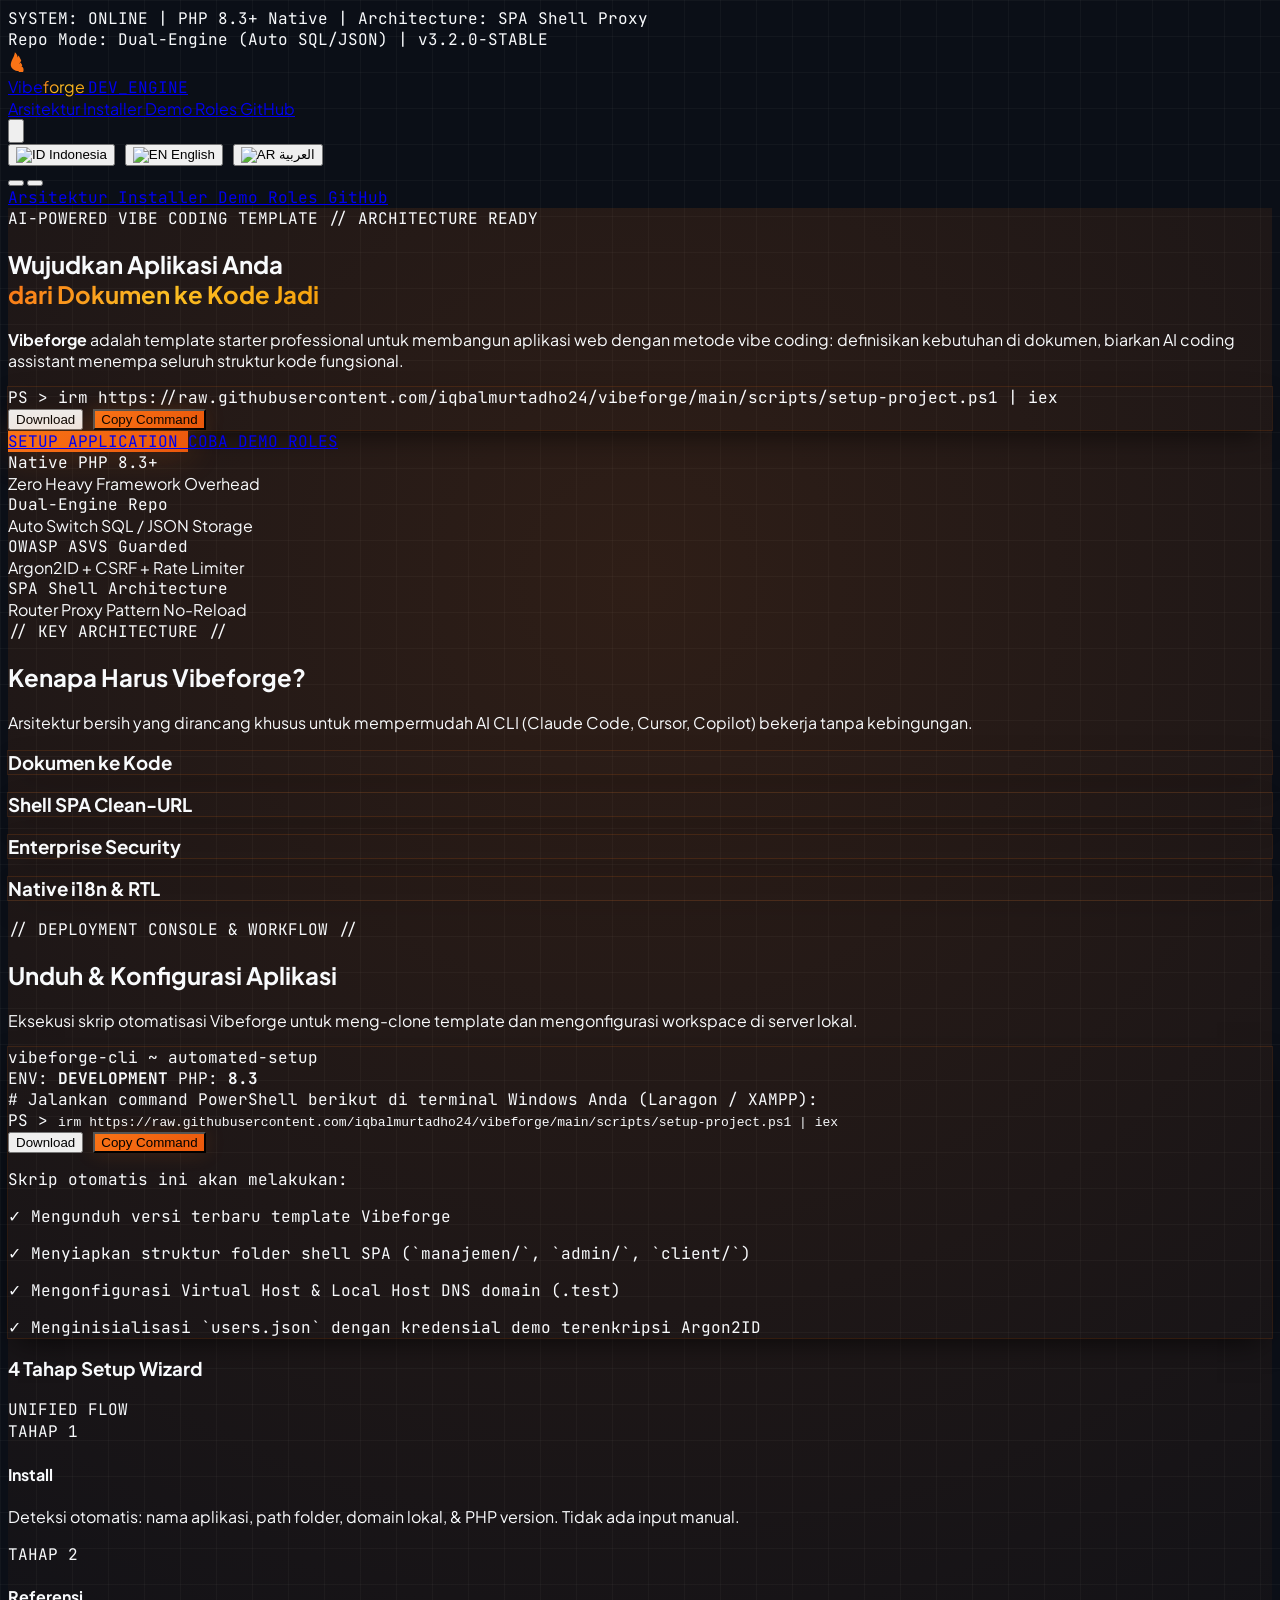
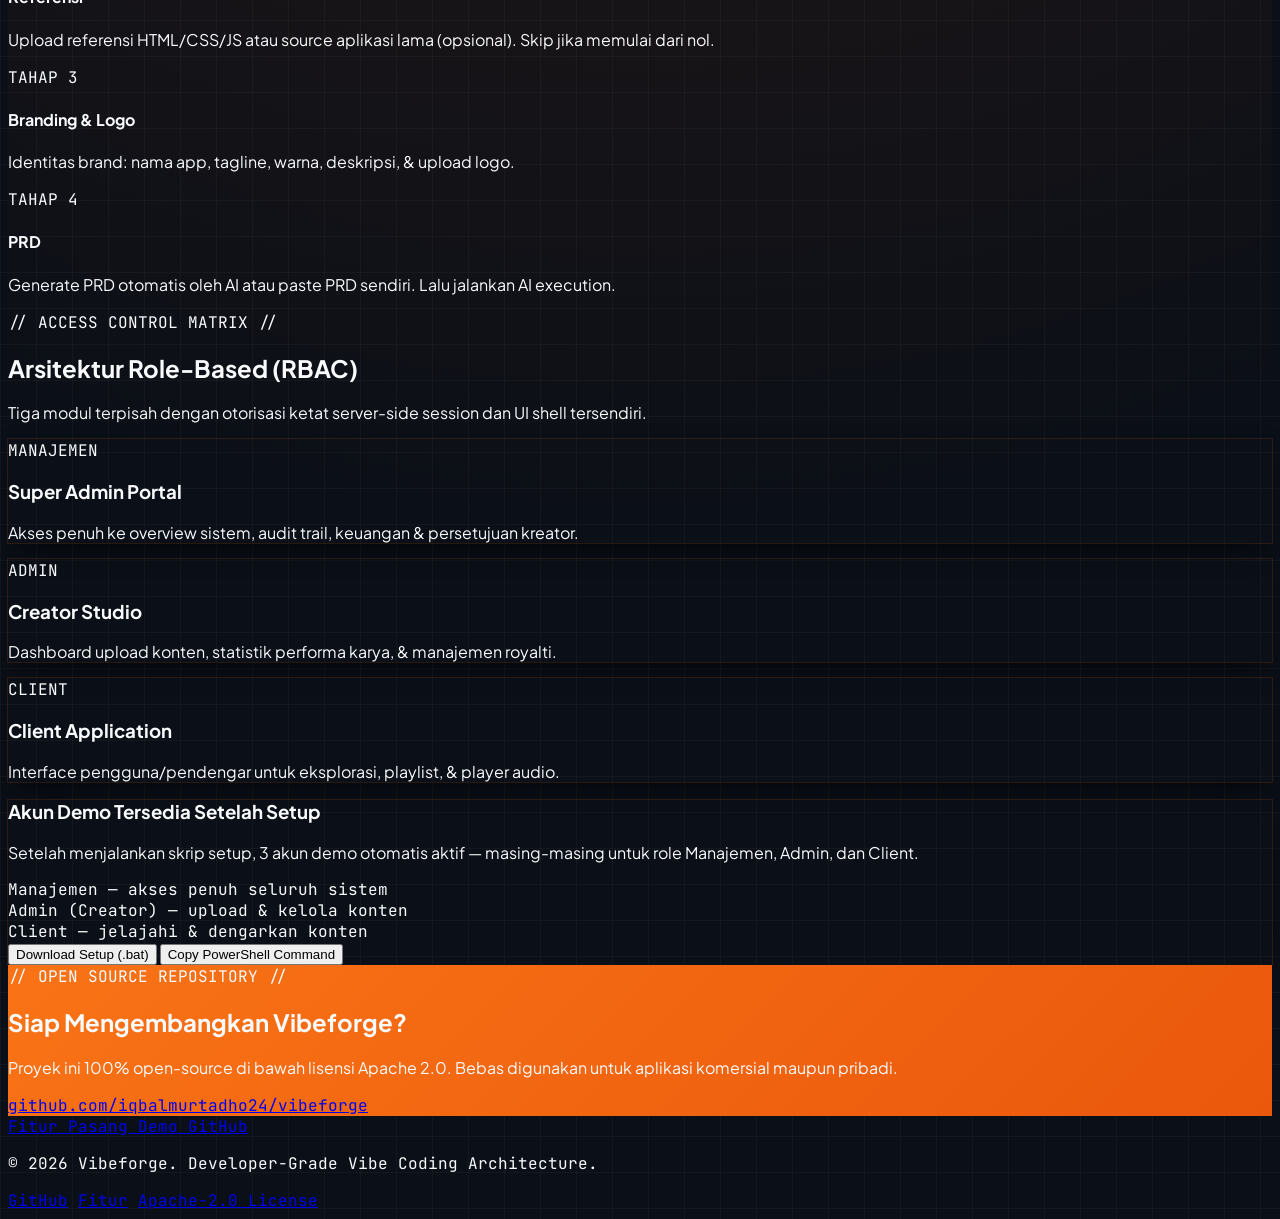
==== commit bcfc54d6: "Initial" ====
--- a/index.html
+++ b/index.html
@@ -309,11 +309,18 @@
                                 <span class="text-gray-500 select-none font-bold">&gt;</span>
                                 <span class="truncate sm:whitespace-normal font-mono text-emerald-400 font-medium tracking-tight">irm https://raw.githubusercontent.com/iqbalmurtadho24/vibeforge/main/scripts/setup-project.ps1 | iex</span>
                             </div>
-                            <button @click="navigator.clipboard.writeText('irm https://raw.githubusercontent.com/iqbalmurtadho24/vibeforge/main/scripts/setup-project.ps1 | iex'); copied = true; setTimeout(() => copied = false, 2500)"
-                                    class="self-end sm:self-auto px-4 py-2 bg-gradient-brand hover:opacity-90 text-white rounded-lg text-xs font-sans font-bold transition-all shrink-0 flex items-center gap-1.5 shadow-md glow-orange-sm cursor-pointer">
-                                <i class="ph text-sm" :class="copied ? 'ph-check text-white' : 'ph-copy'"></i>
-                                <span x-text="copied ? t('hero_copied') : t('hero_copy_cmd')">Copy Command</span>
-                            </button>
+                            <div class="flex items-center gap-2 shrink-0">
+                                <button onclick="downloadSetupScript()"
+                                        class="px-4 py-2 bg-emerald-600 hover:bg-emerald-500 text-white rounded-lg text-xs font-sans font-bold transition-all flex items-center gap-1.5 shadow-md cursor-pointer">
+                                    <i class="ph ph-download-simple text-sm"></i>
+                                    <span x-text="t('hero_download')">Download</span>
+                                </button>
+                                <button @click="navigator.clipboard.writeText('irm https://raw.githubusercontent.com/iqbalmurtadho24/vibeforge/main/scripts/setup-project.ps1 | iex'); copied = true; setTimeout(() => copied = false, 2500)"
+                                        class="px-4 py-2 bg-gradient-brand hover:opacity-90 text-white rounded-lg text-xs font-sans font-bold transition-all flex items-center gap-1.5 shadow-md glow-orange-sm cursor-pointer">
+                                    <i class="ph text-sm" :class="copied ? 'ph-check text-white' : 'ph-copy'"></i>
+                                    <span x-text="copied ? t('hero_copied') : t('hero_copy_cmd')">Copy Command</span>
+                                </button>
+                            </div>
                         </div>
                     </div>
 
@@ -463,6 +470,18 @@
                             <span class="text-orange-400 select-none font-bold">PS &gt;</span>
                             <code class="text-emerald-400 leading-relaxed break-all">irm https://raw.githubusercontent.com/iqbalmurtadho24/vibeforge/main/scripts/setup-project.ps1 | iex</code>
                         </div>
+                        <div class="flex items-center gap-3 pt-1">
+                            <button onclick="downloadSetupScript()"
+                                    class="px-4 py-2 bg-emerald-600 hover:bg-emerald-500 text-white rounded-lg text-xs font-sans font-bold transition-all flex items-center gap-1.5 shadow-md cursor-pointer">
+                                <i class="ph ph-download-simple text-sm"></i>
+                                <span x-text="t('hero_download')">Download</span>
+                            </button>
+                            <button onclick="copyInstallCommand()"
+                                    class="px-4 py-2 bg-gradient-brand hover:opacity-90 text-white rounded-lg text-xs font-sans font-bold transition-all flex items-center gap-1.5 shadow-md glow-orange-sm cursor-pointer">
+                                <i class="ph ph-copy text-sm"></i>
+                                <span x-text="t('hero_copy_cmd')">Copy Command</span>
+                            </button>
+                        </div>
                         <div class="text-gray-400 pt-2 space-y-1.5 leading-relaxed">
                             <p class="text-white font-bold" x-text="t('term_bold')">Skrip otomatis ini akan melakukan:</p>
                             <p x-text="t('term_s1')">✓ Mengunduh versi terbaru template Vibeforge</p>
@@ -472,160 +491,57 @@
                         </div>
                     </div>
                 </div>
-
-                <!-- Workflow Step Tabs -->
-                <div id="alur-aplikasi" class="space-y-8" x-data="{ mode: 'new' }">
-
-                    <div class="flex justify-center border-b border-[var(--border-default)] max-w-md mx-auto">
-                        <button @click="mode = 'new'" :class="mode === 'new' ? 'border-[var(--brand-primary)] text-[var(--brand-primary)] border-b-2 font-bold' : 'text-[var(--text-muted)]'" class="flex-1 py-3 text-xs font-mono uppercase tracking-wider transition-colors focus:outline-none cursor-pointer" x-text="t('tab_new')">Alur Aplikasi Baru (12 Steps)</button>
-                        <button @click="mode = 'redesign'" :class="mode === 'redesign' ? 'border-purple-500 text-purple-400 border-b-2 font-bold' : 'text-[var(--text-muted)]'" class="flex-1 py-3 text-xs font-mono uppercase tracking-wider transition-colors focus:outline-none cursor-pointer" x-text="t('tab_redesign')">Alur Redesain (5 Steps)</button>
-                    </div>
-
-                    <!-- NEW MODE TUTORIAL (12 Steps) -->
-                    <div x-show="mode === 'new'" class="space-y-6" x-transition>
-                        <div class="bg-[var(--bg-card)] rounded-2xl border border-[var(--border-default)] p-6 sm:p-8 space-y-6">
-                            <div class="flex items-center justify-between border-b border-[var(--border-default)] pb-4">
-                                <h3 class="font-heading font-extrabold text-xl" x-text="t('new_title')">12 Langkah Setup Wizard — Greenfield App</h3>
-                                <span class="px-3 py-1 bg-orange-500/10 border border-orange-500/30 text-[var(--brand-primary)] font-mono text-xs rounded-full" x-text="t('mode_greenfield')">MODE: GREENFIELD</span>
-                            </div>
-
-                            <div class="grid grid-cols-1 md:grid-cols-2 lg:grid-cols-3 gap-4">
-
-                                <div class="p-4 bg-[var(--bg-primary)] rounded-xl border border-[var(--border-default)] space-y-2">
-                                    <div class="flex items-center justify-between">
-                                        <span class="font-mono text-xs text-[var(--brand-primary)] font-bold">STEP_01</span>
-                                        <i class="ph ph-compass text-lg text-[var(--text-muted)]"></i>
-                                    </div>
-                                    <h4 class="font-bold text-sm text-[var(--text-primary)]" x-text="t('new_s1_t')">Overview Mode</h4>
-                                    <p class="text-xs text-[var(--text-secondary)]" x-text="t('new_s1_d')">Pemilihan mode instalasi & penjelasan arsitektur Vibeforge.</p>
+                <!-- Workflow Step Cards -->
+                <div id="alur-aplikasi" class="space-y-8">
+                    <div class="bg-[var(--bg-card)] rounded-2xl border border-[var(--border-default)] p-6 sm:p-8 space-y-6">
+                        <div class="flex items-center justify-between border-b border-[var(--border-default)] pb-4">
+                            <h3 class="font-heading font-extrabold text-xl" x-text="t('wizard_title')">4 Tahap Setup Wizard</h3>
+                            <span class="px-3 py-1 bg-orange-500/10 border border-orange-500/30 text-[var(--brand-primary)] font-mono text-xs rounded-full" x-text="t('wizard_mode')">UNIFIED FLOW</span>
+                        </div>
+
+                        <div class="grid grid-cols-1 md:grid-cols-2 lg:grid-cols-4 gap-4">
+
+                            <div class="p-4 bg-[var(--bg-primary)] rounded-xl border border-[var(--border-default)] space-y-2">
+                                <div class="flex items-center justify-between">
+                                    <span class="font-mono text-xs text-[var(--brand-primary)] font-bold">TAHAP 1</span>
+                                    <i class="ph ph-compass text-lg text-[var(--text-muted)]"></i>
                                 </div>
-
-                                <div class="p-4 bg-[var(--bg-primary)] rounded-xl border border-[var(--border-default)] space-y-2">
-                                    <div class="flex items-center justify-between">
-                                        <span class="font-mono text-xs text-[var(--brand-primary)] font-bold">STEP_02</span>
-                                        <i class="ph ph-file-text text-lg text-[var(--text-muted)]"></i>
-                                    </div>
-                                    <h4 class="font-bold text-sm text-[var(--text-primary)]" x-text="t('new_s2_t')">Definisi PRD</h4>
-                                    <p class="text-xs text-[var(--text-secondary)]" x-html="t('new_s2_d')"></p>
+                                <h4 class="font-bold text-sm text-[var(--text-primary)]" x-text="t('wizard_t1_t')">Install</h4>
+                                <p class="text-xs text-[var(--text-secondary)]" x-text="t('wizard_t1_d')">Deteksi otomatis: nama aplikasi, path folder, domain lokal, & PHP version. Tidak ada input manual.</p>
+                            </div>
+
+                            <div class="p-4 bg-[var(--bg-primary)] rounded-xl border border-[var(--border-default)] space-y-2">
+                                <div class="flex items-center justify-between">
+                                    <span class="font-mono text-xs text-[var(--brand-primary)] font-bold">TAHAP 2</span>
+                                    <i class="ph ph-upload-simple text-lg text-[var(--text-muted)]"></i>
                                 </div>
-
-                                <div class="p-4 bg-[var(--bg-primary)] rounded-xl border border-[var(--border-default)] space-y-2">
-                                    <div class="flex items-center justify-between">
-                                        <span class="font-mono text-xs text-[var(--brand-primary)] font-bold">STEP_03</span>
-                                        <i class="ph ph-palette text-lg text-[var(--text-muted)]"></i>
-                                    </div>
-                                    <h4 class="font-bold text-sm text-[var(--text-primary)]" x-text="t('new_s3_t')">Branding Tokens</h4>
-                                    <p class="text-xs text-[var(--text-secondary)]" x-html="t('new_s3_d')"></p>
+                                <h4 class="font-bold text-sm text-[var(--text-primary)]" x-text="t('wizard_t2_t')">Referensi</h4>
+                                <p class="text-xs text-[var(--text-secondary)]" x-text="t('wizard_t2_d')">Upload referensi HTML/CSS/JS atau source aplikasi lama (opsional). Skip jika memulai dari nol.</p>
+                            </div>
+
+                            <div class="p-4 bg-[var(--bg-primary)] rounded-xl border border-[var(--border-default)] space-y-2">
+                                <div class="flex items-center justify-between">
+                                    <span class="font-mono text-xs text-[var(--brand-primary)] font-bold">TAHAP 3</span>
+                                    <i class="ph ph-palette text-lg text-[var(--text-muted)]"></i>
                                 </div>
-
-                                <div class="p-4 bg-[var(--bg-primary)] rounded-xl border border-[var(--border-default)] space-y-2">
-                                    <div class="flex items-center justify-between">
-                                        <span class="font-mono text-xs text-[var(--brand-primary)] font-bold">STEP_04</span>
-                                        <i class="ph ph-image text-lg text-[var(--text-muted)]"></i>
-                                    </div>
-                                    <h4 class="font-bold text-sm text-[var(--text-primary)]" x-text="t('new_s4_t')">Logo Assets</h4>
-                                    <p class="text-xs text-[var(--text-secondary)]" x-html="t('new_s4_d')"></p>
+                                <h4 class="font-bold text-sm text-[var(--text-primary)]" x-text="t('wizard_t3_t')">Branding & Logo</h4>
+                                <p class="text-xs text-[var(--text-secondary)]" x-text="t('wizard_t3_d')">Identitas brand: nama app, tagline, warna, deskripsi, & upload logo.</p>
+                            </div>
+
+                            <div class="p-4 bg-[var(--bg-primary)] rounded-xl border border-[var(--border-default)] space-y-2">
+                                <div class="flex items-center justify-between">
+                                    <span class="font-mono text-xs text-[var(--brand-primary)] font-bold">TAHAP 4</span>
+                                    <i class="ph ph-file-text text-lg text-[var(--text-muted)]"></i>
                                 </div>
-
-                                <div class="p-4 bg-[var(--bg-primary)] rounded-xl border border-[var(--border-default)] space-y-2">
-                                    <div class="flex items-center justify-between">
-                                        <span class="font-mono text-xs text-[var(--brand-primary)] font-bold">STEP_05</span>
-                                        <i class="ph ph-browsers text-lg text-[var(--text-muted)]"></i>
-                                    </div>
-                                    <h4 class="font-bold text-sm text-[var(--text-primary)]" x-text="t('new_s5_t')">Template Landing</h4>
-                                    <p class="text-xs text-[var(--text-secondary)]" x-html="t('new_s5_d')"></p>
-                                </div>
-
-                                <div class="p-4 bg-[var(--bg-primary)] rounded-xl border border-[var(--border-default)] space-y-2">
-                                    <div class="flex items-center justify-between">
-                                        <span class="font-mono text-xs text-[var(--brand-primary)] font-bold">STEP_06-07</span>
-                                        <i class="ph ph-lock-key text-lg text-[var(--text-muted)]"></i>
-                                    </div>
-                                    <h4 class="font-bold text-sm text-[var(--text-primary)]" x-text="t('new_s6_t')">Auth Forms</h4>
-                                    <p class="text-xs text-[var(--text-secondary)]" x-html="t('new_s6_d')"></p>
-                                </div>
-
-                                <div class="p-4 bg-[var(--bg-primary)] rounded-xl border border-[var(--border-default)] space-y-2">
-                                    <div class="flex items-center justify-between">
-                                        <span class="font-mono text-xs text-[var(--brand-primary)] font-bold">STEP_08-10</span>
-                                        <i class="ph ph-squares-four text-lg text-[var(--text-muted)]"></i>
-                                    </div>
-                                    <h4 class="font-bold text-sm text-[var(--text-primary)]" x-text="t('new_s8_t')">Role Modules</h4>
-                                    <p class="text-xs text-[var(--text-secondary)]" x-text="t('new_s8_d')">Dashboard Manajemen, Admin/Creator Studio, & Client Player.</p>
-                                </div>
-
-                                <div class="p-4 bg-[var(--bg-primary)] rounded-xl border border-[var(--border-default)] space-y-2">
-                                    <div class="flex items-center justify-between">
-                                        <span class="font-mono text-xs text-[var(--brand-primary)] font-bold">STEP_11</span>
-                                        <i class="ph ph-gear text-lg text-[var(--text-muted)]"></i>
-                                    </div>
-                                    <h4 class="font-bold text-sm text-[var(--text-primary)]" x-text="t('new_s11_t')">Config & Environment</h4>
-                                    <p class="text-xs text-[var(--text-secondary)]" x-html="t('new_s11_d')"></p>
-                                </div>
-
-                                <div class="p-4 bg-[var(--bg-primary)] rounded-xl border border-[var(--border-default)] space-y-2">
-                                    <div class="flex items-center justify-between">
-                                        <span class="font-mono text-xs text-[var(--brand-primary)] font-bold">STEP_12</span>
-                                        <i class="ph ph-terminal text-lg text-[var(--text-muted)]"></i>
-                                    </div>
-                                    <h4 class="font-bold text-sm text-[var(--text-primary)]" x-text="t('new_s12_t')">AI Execution</h4>
-                                    <p class="text-xs text-[var(--text-secondary)]" x-html="t('new_s12_d')"></p>
-                                </div>
-
-                            </div>
-                        </div>
-                    </div>
-
-                    <!-- REDESIGN MODE TUTORIAL (5 Steps) -->
-                    <div x-show="mode === 'redesign'" class="space-y-6" x-transition>
-                        <div class="bg-[var(--bg-card)] rounded-2xl border border-[var(--border-default)] p-6 sm:p-8 space-y-6">
-                            <div class="flex items-center justify-between border-b border-[var(--border-default)] pb-4">
-                                <h3 class="font-heading font-extrabold text-xl" x-text="t('redesign_title')">5 Langkah Setup Wizard — Redesain Aplikasi</h3>
-                                <span class="px-3 py-1 bg-purple-500/10 border border-purple-500/30 text-purple-400 font-mono text-xs rounded-full" x-text="t('mode_refit')">MODE: REFIT</span>
-                            </div>
-
-                            <div class="grid grid-cols-1 md:grid-cols-2 lg:grid-cols-3 gap-4">
-
-                                <div class="p-4 bg-[var(--bg-primary)] rounded-xl border border-[var(--border-default)] space-y-2">
-                                    <span class="font-mono text-xs text-purple-400 font-bold">STEP_01</span>
-                                    <h4 class="font-bold text-sm text-[var(--text-primary)]" x-text="t('redesign_s1_t')">Overview</h4>
-                                    <p class="text-xs text-[var(--text-secondary)]" x-text="t('redesign_s1_d')">Pilih Mode Redesain pada Wizard UI.</p>
-                                </div>
-
-                                <div class="p-4 bg-[var(--bg-primary)] rounded-xl border border-[var(--border-default)] space-y-2">
-                                    <span class="font-mono text-xs text-purple-400 font-bold">STEP_02</span>
-                                    <h4 class="font-bold text-sm text-[var(--text-primary)]" x-text="t('redesign_s2_t')">Upload References</h4>
-                                    <p class="text-xs text-[var(--text-secondary)]" x-html="t('redesign_s2_d')"></p>
-                                </div>
-
-                                <div class="p-4 bg-[var(--bg-primary)] rounded-xl border border-[var(--border-default)] space-y-2">
-                                    <span class="font-mono text-xs text-purple-400 font-bold">STEP_03</span>
-                                    <h4 class="font-bold text-sm text-[var(--text-primary)]" x-text="t('redesign_s3_t')">Logo Assets</h4>
-                                    <p class="text-xs text-[var(--text-secondary)]" x-html="t('redesign_s3_d')"></p>
-                                </div>
-
-                                <div class="p-4 bg-[var(--bg-primary)] rounded-xl border border-[var(--border-default)] space-y-2">
-                                    <span class="font-mono text-xs text-purple-400 font-bold">STEP_04</span>
-                                    <h4 class="font-bold text-sm text-[var(--text-primary)]" x-text="t('redesign_s4_t')">Target Host</h4>
-                                    <p class="text-xs text-[var(--text-secondary)]" x-text="t('redesign_s4_d')">Tentukan jenis web server lokal (Laragon/XAMPP).</p>
-                                </div>
-
-                                <div class="p-4 bg-[var(--bg-primary)] rounded-xl border border-[var(--border-default)] space-y-2">
-                                    <span class="font-mono text-xs text-purple-400 font-bold">STEP_05</span>
-                                    <h4 class="font-bold text-sm text-[var(--text-primary)]" x-text="t('redesign_s5_t')">AI Re-architecting</h4>
-                                    <p class="text-xs text-[var(--text-secondary)]" x-text="t('redesign_s5_d')">Jalankan AI CLI untuk auto-generate PRD & menyerap struktur lama.</p>
-                                </div>
-
-                            </div>
-                        </div>
-                    </div>
-
-                </div>
-
-            </div>
-        </section>
-
-        <!-- Role Access Matrix / Demo Portals Section -->
+                                <h4 class="font-bold text-sm text-[var(--text-primary)]" x-text="t('wizard_t4_t')">PRD</h4>
+                                <p class="text-xs text-[var(--text-secondary)]" x-text="t('wizard_t4_d')">Generate PRD otomatis oleh AI atau paste PRD sendiri. Lalu jalankan AI execution.</p>
+                            </div>
+
+                        </div>
+                    </div>
+                </div>
+
+                <!-- Role Access Matrix / Demo Portals Section -->
         <section id="demo" class="py-20 sm:py-28">
             <div class="max-w-7xl mx-auto px-4 sm:px-6 lg:px-8">
                 <div class="text-center max-w-3xl mx-auto mb-16 space-y-3">
@@ -634,66 +550,79 @@
                     <p class="text-[var(--text-secondary)] text-base" x-text="t('demo_sub')">Tiga modul terpisah dengan otorisasi ketat server-side session dan UI shell tersendiri.</p>
                 </div>
 
-                <div class="grid sm:grid-cols-3 gap-8 max-w-5xl mx-auto">
-
-                    <!-- Role Card 1: Manajemen -->
-                    <div class="bg-[var(--bg-card)] rounded-2xl border border-[var(--border-default)] p-6 hover:border-purple-500/50 transition-all duration-300 flex flex-col justify-between space-y-6 glow-box-cyber">
-                        <div class="space-y-4">
+                <div class="max-w-3xl mx-auto space-y-8">
+
+                    <!-- Role Overview Cards -->
+                    <div class="grid sm:grid-cols-3 gap-6">
+                        <!-- Role Card 1: Manajemen -->
+                        <div class="bg-[var(--bg-card)] rounded-2xl border border-[var(--border-default)] p-5 hover:border-purple-500/50 transition-all duration-300 space-y-3 glow-box-cyber">
                             <div class="flex items-center justify-between">
-                                <div class="w-12 h-12 rounded-xl bg-purple-500/10 border border-purple-500/30 flex items-center justify-center text-purple-400">
-                                    <i class="ph ph-crown text-2xl"></i>
+                                <div class="w-10 h-10 rounded-xl bg-purple-500/10 border border-purple-500/30 flex items-center justify-center text-purple-400">
+                                    <i class="ph ph-crown text-xl"></i>
                                 </div>
-                                <span class="font-mono text-[10px] font-bold px-2 py-0.5 rounded bg-purple-500/10 text-purple-400 border border-purple-500/20">ROLE: MANAJEMEN</span>
+                                <span class="font-mono text-[9px] font-bold px-2 py-0.5 rounded bg-purple-500/10 text-purple-400 border border-purple-500/20">MANAJEMEN</span>
                             </div>
                             <div>
-                                <h3 class="font-heading font-bold text-xl text-[var(--text-primary)]" x-text="t('role1_title')">Super Admin Portal</h3>
+                                <h3 class="font-heading font-bold text-lg text-[var(--text-primary)]" x-text="t('role1_title')">Super Admin Portal</h3>
                                 <p class="text-xs text-[var(--text-secondary)] mt-1" x-text="t('role1_desc')">Akses penuh ke overview sistem, audit trail, keuangan & persetujuan kreator.</p>
                             </div>
                         </div>
-                        <div class="p-3 rounded-xl bg-[var(--bg-secondary)] border border-[var(--border-default)] font-mono text-[11px] text-[var(--text-muted)]">
-                            <div>Shell: <code class="text-purple-400">/manajemen/</code></div>
-                            <div>Default: admin@app.com</div>
-                        </div>
-                    </div>
-
-                    <!-- Role Card 2: Creator -->
-                    <div class="bg-[var(--bg-card)] rounded-2xl border border-[var(--brand-primary)]/50 p-6 transition-all duration-300 flex flex-col justify-between space-y-6 relative overflow-hidden glow-box-cyber">
-                        <div class="absolute -top-12 -right-12 w-28 h-28 bg-orange-500/10 rounded-full blur-xl pointer-events-none"></div>
-                        <div class="space-y-4">
+
+                        <!-- Role Card 2: Creator -->
+                        <div class="bg-[var(--bg-card)] rounded-2xl border border-[var(--brand-primary)]/50 p-5 transition-all duration-300 space-y-3 relative overflow-hidden glow-box-cyber">
+                            <div class="absolute -top-12 -right-12 w-28 h-28 bg-orange-500/10 rounded-full blur-xl pointer-events-none"></div>
                             <div class="flex items-center justify-between">
-                                <div class="w-12 h-12 rounded-xl bg-orange-500/10 border border-orange-500/30 flex items-center justify-center text-[var(--brand-primary)]">
-                                    <i class="ph ph-rocket-launch text-2xl"></i>
+                                <div class="w-10 h-10 rounded-xl bg-orange-500/10 border border-orange-500/30 flex items-center justify-center text-[var(--brand-primary)]">
+                                    <i class="ph ph-rocket-launch text-xl"></i>
                                 </div>
-                                <span class="font-mono text-[10px] font-bold px-2 py-0.5 rounded bg-orange-500/10 text-orange-400 border border-orange-500/20">ROLE: ADMIN (CREATOR)</span>
+                                <span class="font-mono text-[9px] font-bold px-2 py-0.5 rounded bg-orange-500/10 text-orange-400 border border-orange-500/20">ADMIN</span>
                             </div>
                             <div>
-                                <h3 class="font-heading font-bold text-xl text-[var(--text-primary)]" x-text="t('role2_title')">Creator Studio</h3>
+                                <h3 class="font-heading font-bold text-lg text-[var(--text-primary)]" x-text="t('role2_title')">Creator Studio</h3>
                                 <p class="text-xs text-[var(--text-secondary)] mt-1" x-text="t('role2_desc')">Dashboard upload konten, statistik performa karya, & manajemen royalti.</p>
                             </div>
                         </div>
-                        <div class="p-3 rounded-xl bg-[var(--bg-secondary)] border border-[var(--border-default)] font-mono text-[11px] text-[var(--text-muted)]">
-                            <div>Shell: <code class="text-orange-400">/admin/</code></div>
-                            <div>Default: admin@app.id</div>
-                        </div>
-                    </div>
-
-                    <!-- Role Card 3: Client -->
-                    <div class="bg-[var(--bg-card)] rounded-2xl border border-[var(--border-default)] p-6 hover:border-emerald-500/50 transition-all duration-300 flex flex-col justify-between space-y-6 glow-box-cyber">
-                        <div class="space-y-4">
+
+                        <!-- Role Card 3: Client -->
+                        <div class="bg-[var(--bg-card)] rounded-2xl border border-[var(--border-default)] p-5 hover:border-emerald-500/50 transition-all duration-300 space-y-3 glow-box-cyber">
                             <div class="flex items-center justify-between">
-                                <div class="w-12 h-12 rounded-xl bg-emerald-500/10 border border-emerald-500/30 flex items-center justify-center text-emerald-400">
-                                    <i class="ph ph-headphones text-2xl"></i>
+                                <div class="w-10 h-10 rounded-xl bg-emerald-500/10 border border-emerald-500/30 flex items-center justify-center text-emerald-400">
+                                    <i class="ph ph-headphones text-xl"></i>
                                 </div>
-                                <span class="font-mono text-[10px] font-bold px-2 py-0.5 rounded bg-emerald-500/10 text-emerald-400 border border-emerald-500/20">ROLE: CLIENT</span>
+                                <span class="font-mono text-[9px] font-bold px-2 py-0.5 rounded bg-emerald-500/10 text-emerald-400 border border-emerald-500/20">CLIENT</span>
                             </div>
                             <div>
-                                <h3 class="font-heading font-bold text-xl text-[var(--text-primary)]" x-text="t('role3_title')">Client Application</h3>
+                                <h3 class="font-heading font-bold text-lg text-[var(--text-primary)]" x-text="t('role3_title')">Client Application</h3>
                                 <p class="text-xs text-[var(--text-secondary)] mt-1" x-text="t('role3_desc')">Interface pengguna/pendengar untuk eksplorasi, playlist, & player audio.</p>
                             </div>
                         </div>
-                        <div class="p-3 rounded-xl bg-[var(--bg-secondary)] border border-[var(--border-default)] font-mono text-[11px] text-[var(--text-muted)]">
-                            <div>Shell: <code class="text-emerald-400">/client/</code></div>
-                            <div>Default: client@app.com</div>
+                    </div>
+
+                    <!-- Demo Account Info + Download -->
+                    <div class="bg-[var(--bg-card)] rounded-2xl border border-[var(--border-default)] p-6 sm:p-8 space-y-5 glow-box-cyber">
+                        <div class="flex items-center gap-3">
+                            <div class="w-10 h-10 rounded-xl bg-[var(--brand-primary)]/10 border border-[var(--brand-primary)]/30 flex items-center justify-center text-[var(--brand-primary)]">
+                                <i class="ph ph-play-circle text-xl"></i>
+                            </div>
+                            <div>
+                                <h3 class="font-heading font-bold text-lg text-[var(--text-primary)]" x-text="t('demo_info_title')">Akun Demo Tersedia Setelah Setup</h3>
+                                <p class="text-xs text-[var(--text-secondary)]" x-text="t('demo_info_sub')">Setelah menjalankan skrip setup, 3 akun demo otomatis aktif — masing-masing untuk role Manajemen, Admin, dan Client.</p>
+                            </div>
+                        </div>
+                        <div class="p-4 rounded-xl bg-[var(--bg-secondary)] border border-[var(--border-default)] font-mono text-xs text-[var(--text-muted)] space-y-1">
+                            <div class="flex items-center gap-2"><i class="ph ph-crown text-purple-400"></i> <span class="text-purple-400">Manajemen</span> — <span x-text="t('demo_full_access')">akses penuh seluruh sistem</span></div>
+                            <div class="flex items-center gap-2"><i class="ph ph-rocket-launch text-orange-400"></i> <span class="text-orange-400">Admin (Creator)</span> — <span x-text="t('demo_creator_access')">upload & kelola konten</span></div>
+                            <div class="flex items-center gap-2"><i class="ph ph-headphones text-emerald-400"></i> <span class="text-emerald-400">Client</span> — <span x-text="t('demo_client_access')">jelajahi & dengarkan konten</span></div>
+                        </div>
+                        <div class="flex flex-col sm:flex-row gap-3">
+                            <button onclick="downloadSetupScript()" class="flex-1 flex items-center justify-center gap-2 px-5 py-3 rounded-xl bg-[var(--brand-primary)] hover:bg-[var(--brand-hover)] text-white font-bold text-sm transition-all duration-200 shadow-lg shadow-orange-500/20">
+                                <i class="ph ph-download-simple text-lg"></i>
+                                <span x-text="t('btn_download_bat')">Download Setup (.bat)</span>
+                            </button>
+                            <button onclick="copyInstallCommand()" class="flex-1 flex items-center justify-center gap-2 px-5 py-3 rounded-xl bg-[var(--bg-secondary)] border border-[var(--border-default)] hover:border-[var(--brand-primary)]/50 text-[var(--text-primary)] font-bold text-sm transition-all duration-200">
+                                <i class="ph ph-copy text-lg"></i>
+                                <span x-text="t('btn_copy_cmd')">Copy PowerShell Command</span>
+                            </button>
                         </div>
                     </div>
 
@@ -766,6 +695,7 @@
                 hero_desc: "<strong class=\"text-[var(--text-primary)]\">Vibeforge</strong> adalah template starter professional untuk membangun aplikasi web dengan metode vibe coding: definisikan kebutuhan di dokumen, biarkan AI coding assistant menempa seluruh struktur kode fungsional.",
                 hero_copy_cmd: "Copy Command",
                 hero_copied: "Tercopy!",
+                hero_download: "Download",
                 hero_btn_setup: "SETUP APPLICATION",
                 hero_btn_demo: "COBA DEMO ROLES",
                 spec_php_sub: "Zero Heavy Framework Overhead",
@@ -795,41 +725,17 @@
                 term_s2: "✓ Menyiapkan struktur folder shell SPA (`manajemen/`, `admin/`, `client/`)",
                 term_s3: "✓ Mengonfigurasi Virtual Host & Local Host DNS domain (.test)",
                 term_s4: "✓ Menginisialisasi `users.json` dengan kredensial demo terenkripsi Argon2ID",
-                tab_new: "Alur Aplikasi Baru (12 Steps)",
-                tab_redesign: "Alur Redesain (5 Steps)",
-                new_title: "12 Langkah Setup Wizard — Greenfield App",
-                mode_greenfield: "MODE: GREENFIELD",
-                new_s1_t: "Overview Mode",
-                new_s1_d: "Pemilihan mode instalasi & penjelasan arsitektur Vibeforge.",
-                new_s2_t: "Definisi PRD",
-                new_s2_d: "Spesifikasi aplikasi & alur fitur di <code class=\"px-1 bg-[var(--bg-card)] text-[var(--brand-primary)] font-mono rounded\">docs/prd.md</code>.",
-                new_s3_t: "Branding Tokens",
-                new_s3_d: "Konfigurasi token warna & font di <code class=\"px-1 bg-[var(--bg-card)] text-[var(--brand-primary)] font-mono rounded\">docs/branding.md</code>.",
-                new_s4_t: "Logo Assets",
-                new_s4_d: "Upload asset gambar logo ke <code class=\"px-1 bg-[var(--bg-card)] text-[var(--brand-primary)] font-mono rounded\">docs/logo.png</code>.",
-                new_s5_t: "Template Landing",
-                new_s5_d: "Kustomisasi halaman depan di <code class=\"px-1 bg-[var(--bg-card)] text-[var(--brand-primary)] font-mono rounded\">references/landingpage.html</code>.",
-                new_s6_t: "Auth Forms",
-                new_s6_d: "Desain form Login & Register di folder <code class=\"px-1 bg-[var(--bg-card)] text-[var(--brand-primary)] font-mono rounded\">references/</code>.",
-                new_s8_t: "Role Modules",
-                new_s8_d: "Dashboard Manajemen, Admin/Creator Studio, & Client Player.",
-                new_s11_t: "Config & Environment",
-                new_s11_d: "Penyesuaian variabel <code class=\"px-1 bg-[var(--bg-card)] text-[var(--brand-primary)] font-mono rounded\">.env</code> & database settings.",
-                new_s12_t: "AI Execution",
-                new_s12_d: "Buka CLI dan eksekusi <code class=\"px-1 bg-[var(--bg-card)] text-[var(--brand-primary)] font-mono rounded\">baca @docs/install.md</code>.",
-                redesign_title: "5 Langkah Setup Wizard — Redesain Aplikasi",
-                mode_refit: "MODE: REFIT",
-                redesign_s1_t: "Overview",
-                redesign_s1_d: "Pilih Mode Redesain pada Wizard UI.",
-                redesign_s2_t: "Upload References",
-                redesign_s2_d: "Letakkan codebase lama ke folder <code class=\"px-1 bg-[var(--bg-card)] text-purple-400 font-mono rounded\">references/</code>.",
-                redesign_s3_t: "Logo Assets",
-                redesign_s3_d: "Upload asset logo baru ke <code class=\"px-1 bg-[var(--bg-card)] text-purple-400 font-mono rounded\">docs/logo.png</code>.",
-                redesign_s4_t: "Target Host",
-                redesign_s4_d: "Tentukan jenis web server lokal (Laragon/XAMPP).",
-                redesign_s5_t: "AI Re-architecting",
-                redesign_s5_d: "Jalankan AI CLI untuk auto-generate PRD & menyerap struktur lama.",
-                demo_tag: "// ACCESS CONTROL MATRIX //",
+                wizard_title: "4 Tahap Setup Wizard",
+                wizard_mode: "UNIFIED FLOW",
+                wizard_t1_t: "Install",
+                wizard_t1_d: "Deteksi otomatis: nama aplikasi, path folder, domain lokal, & PHP version. Tidak ada input manual.",
+                wizard_t2_t: "Referensi",
+                wizard_t2_d: "Upload referensi HTML/CSS/JS atau source aplikasi lama (opsional). Skip jika memulai dari nol.",
+                wizard_t3_t: "Branding & Logo",
+                wizard_t3_d: "Identitas brand: nama app, tagline, warna, deskripsi, & upload logo.",
+                wizard_t4_t: "PRD",
+                wizard_t4_d: "Generate PRD otomatis oleh AI atau paste PRD sendiri. Lalu jalankan AI execution.",
+                                                                                                                                                                                                                                                                                                                                                                                                                                                                                                                                                                                demo_tag: "// ACCESS CONTROL MATRIX //",
                 demo_title: "Arsitektur Role-Based (RBAC)",
                 demo_sub: "Tiga modul terpisah dengan otorisasi ketat server-side session dan UI shell tersendiri.",
                 role1_title: "Super Admin Portal",
@@ -838,6 +744,13 @@
                 role2_desc: "Dashboard upload konten, statistik performa karya, & manajemen royalti.",
                 role3_title: "Client Application",
                 role3_desc: "Interface pengguna/pendengar untuk eksplorasi, playlist, & player audio.",
+                demo_info_title: "Akun Demo Tersedia Setelah Setup",
+                demo_info_sub: "Setelah menjalankan skrip setup, 3 akun demo otomatis aktif — masing-masing untuk role Manajemen, Admin, dan Client.",
+                demo_full_access: "akses penuh seluruh sistem",
+                demo_creator_access: "upload & kelola konten",
+                demo_client_access: "jelajahi & dengarkan konten",
+                btn_download_bat: "Download Setup (.bat)",
+                btn_copy_cmd: "Copy PowerShell Command",
                 cta_tag: "// OPEN SOURCE REPOSITORY //",
                 cta_title: "Siap Mengembangkan Vibeforge?",
                 cta_desc: "Proyek ini 100% open-source di bawah lisensi Apache 2.0. Bebas digunakan untuk aplikasi komersial maupun pribadi.",
@@ -856,6 +769,7 @@
                 hero_desc: "<strong class=\"text-[var(--text-primary)]\">Vibeforge</strong> is a professional starter template for building web apps via vibe coding: specify requirements in docs, let AI coding assistant forge the entire functional codebase.",
                 hero_copy_cmd: "Copy Command",
                 hero_copied: "Copied!",
+                hero_download: "Download",
                 hero_btn_setup: "SETUP APPLICATION",
                 hero_btn_demo: "TRY DEMO ROLES",
                 spec_php_sub: "Zero Heavy Framework Overhead",
@@ -885,41 +799,16 @@
                 term_s2: "✓ Prepare SPA shell folder structure (`manajemen/`, `admin/`, `client/`)",
                 term_s3: "✓ Configure Virtual Host & Local Host DNS domain (.test)",
                 term_s4: "✓ Initialize `users.json` with Argon2ID encrypted demo credentials",
-                tab_new: "New App Workflow (12 Steps)",
-                tab_redesign: "Redesign Workflow (5 Steps)",
-                new_title: "12-Step Setup Wizard — Greenfield App",
-                mode_greenfield: "MODE: GREENFIELD",
-                new_s1_t: "Overview Mode",
-                new_s1_d: "Installation mode selection & Vibeforge architecture overview.",
-                new_s2_t: "PRD Definition",
-                new_s2_d: "App spec & feature workflow in <code class=\"px-1 bg-[var(--bg-card)] text-[var(--brand-primary)] font-mono rounded\">docs/prd.md</code>.",
-                new_s3_t: "Branding Tokens",
-                new_s3_d: "Color tokens & font config in <code class=\"px-1 bg-[var(--bg-card)] text-[var(--brand-primary)] font-mono rounded\">docs/branding.md</code>.",
-                new_s4_t: "Logo Assets",
-                new_s4_d: "Upload logo image asset to <code class=\"px-1 bg-[var(--bg-card)] text-[var(--brand-primary)] font-mono rounded\">docs/logo.png</code>.",
-                new_s5_t: "Landing Template",
-                new_s5_d: "Customize front page at <code class=\"px-1 bg-[var(--bg-card)] text-[var(--brand-primary)] font-mono rounded\">references/landingpage.html</code>.",
-                new_s6_t: "Auth Forms",
-                new_s6_d: "Design Login & Register forms in <code class=\"px-1 bg-[var(--bg-card)] text-[var(--brand-primary)] font-mono rounded\">references/</code> folder.",
-                new_s8_t: "Role Modules",
-                new_s8_d: "Management Dashboard, Admin/Creator Studio, & Client Player.",
-                new_s11_t: "Config & Environment",
-                new_s11_d: "Environment variables <code class=\"px-1 bg-[var(--bg-card)] text-[var(--brand-primary)] font-mono rounded\">.env</code> & database settings adjustment.",
-                new_s12_t: "AI Execution",
-                new_s12_d: "Open CLI and execute <code class=\"px-1 bg-[var(--bg-card)] text-[var(--brand-primary)] font-mono rounded\">read @docs/install.md</code>.",
-                redesign_title: "5-Step Setup Wizard — App Redesign",
-                mode_refit: "MODE: REFIT",
-                redesign_s1_t: "Overview",
-                redesign_s1_d: "Select Redesign Mode in Wizard UI.",
-                redesign_s2_t: "Upload References",
-                redesign_s2_d: "Place legacy codebase into <code class=\"px-1 bg-[var(--bg-card)] text-purple-400 font-mono rounded\">references/</code> folder.",
-                redesign_s3_t: "Logo Assets",
-                redesign_s3_d: "Upload new logo asset to <code class=\"px-1 bg-[var(--bg-card)] text-purple-400 font-mono rounded\">docs/logo.png</code>.",
-                redesign_s4_t: "Target Host",
-                redesign_s4_d: "Specify local web server (Laragon/XAMPP).",
-                redesign_s5_t: "AI Re-architecting",
-                redesign_s5_d: "Run AI CLI to auto-generate PRD & digest legacy structure.",
-                demo_tag: "// ACCESS CONTROL MATRIX //",
+                wizard_title: "4-Step Setup Wizard",
+                wizard_mode: "UNIFIED FLOW",
+                wizard_t1_t: "Install",
+                wizard_t1_d: "Auto-detect: app name, folder path, local domain, & PHP version. No manual input required.",
+                wizard_t2_t: "References",
+                wizard_t2_d: "Upload HTML/CSS/JS references or old app source (optional). Skip if starting from scratch.",
+                wizard_t3_t: "Branding & Logo",
+                wizard_t3_d: "Brand identity: app name, tagline, colors, description, & logo upload.",
+                wizard_t4_t: "PRD",
+                wizard_t4_d: "Auto-generate PRD with AI or paste your own. Then run AI execution.",                demo_tag: "// ACCESS CONTROL MATRIX //",
                 demo_title: "Role-Based Architecture (RBAC)",
                 demo_sub: "Three separate modules with strict server-side session authorization and individual UI shells.",
                 role1_title: "Super Admin Portal",
@@ -928,6 +817,13 @@
                 role2_desc: "Content upload dashboard, performance analytics, & royalty management.",
                 role3_title: "Client Application",
                 role3_desc: "User/listener interface for exploration, playlists, & audio player.",
+                demo_info_title: "Demo Accounts Available After Setup",
+                demo_info_sub: "After running the setup script, 3 demo accounts are automatically active — one for each role: Manajemen, Admin, and Client.",
+                demo_full_access: "full system access",
+                demo_creator_access: "upload & manage content",
+                demo_client_access: "explore & listen to content",
+                btn_download_bat: "Download Setup (.bat)",
+                btn_copy_cmd: "Copy PowerShell Command",
                 cta_tag: "// OPEN SOURCE REPOSITORY //",
                 cta_title: "Ready to Build with Vibeforge?",
                 cta_desc: "This project is 100% open-source under Apache 2.0 license. Free for commercial and personal apps.",
@@ -946,6 +842,7 @@
                 hero_desc: "<strong class=\"text-[var(--text-primary)]\">Vibeforge</strong> هو قالب بداية احترافي لبناء تطبيقات الويب بطريقة vibe coding: حدد متطلباتك في المستندات، ودع مساعد الذكاء الاصطناعي يبني الكود بالكامل.",
                 hero_copy_cmd: "نسخ الأمر",
                 hero_copied: "تم النسخ!",
+                hero_download: "تحميل",
                 hero_btn_setup: "تثبيت التطبيق",
                 hero_btn_demo: "تجربة الأدوار",
                 spec_php_sub: "بدون أطر عمل ثقيلة",
@@ -975,41 +872,16 @@
                 term_s2: "✓ إعداد هيكل مجلدات غلاف SPA (`manajemen/`, `admin/`, `client/`)",
                 term_s3: "✓ تكوين المضيف الافتراضي و DNS المحلي (.test)",
                 term_s4: "✓ تهيئة `users.json` ببيانات اعتماد تجريبية مشفرة بـ Argon2ID",
-                tab_new: "مسار تطبيق جديد (12 خطوة)",
-                tab_redesign: "مسار إعادة التصميم (5 خطوات)",
-                new_title: "معالج الإعداد بـ 12 خطوة - تطبيق جديد",
-                mode_greenfield: "الوضع: تطبيق جديد",
-                new_s1_t: "وضع نظرة عامة",
-                new_s1_d: "اختيار وضع التثبيت ونظرة عامة على بنية Vibeforge.",
-                new_s2_t: "تعريف PRD",
-                new_s2_d: "مواصفات التطبيق ومسار الميزات في <code class=\"px-1 bg-[var(--bg-card)] text-[var(--brand-primary)] font-mono rounded\">docs/prd.md</code>.",
-                new_s3_t: "رموز الهوية البصرية",
-                new_s3_d: "تكوين الألوان والخطوط في <code class=\"px-1 bg-[var(--bg-card)] text-[var(--brand-primary)] font-mono rounded\">docs/branding.md</code>.",
-                new_s4_t: "أصول الشعار",
-                new_s4_d: "رفع صورة الشعار إلى <code class=\"px-1 bg-[var(--bg-card)] text-[var(--brand-primary)] font-mono rounded\">docs/logo.png</code>.",
-                new_s5_t: "قالب صفحة الهبوط",
-                new_s5_d: "تخصيص الصفحة الرئيسية في <code class=\"px-1 bg-[var(--bg-card)] text-[var(--brand-primary)] font-mono rounded\">references/landingpage.html</code>.",
-                new_s6_t: "نماذج المصادقة",
-                new_s6_d: "تصميم نماذج الدخول والتسجيل في مجلد <code class=\"px-1 bg-[var(--bg-card)] text-[var(--brand-primary)] font-mono rounded\">references/</code>.",
-                new_s8_t: "وحدات الأدوار",
-                new_s8_d: "لوحة تحكم الإدارة، استوديو المنشئ، ومشغل العميل.",
-                new_s11_t: "التكوين والبيئة",
-                new_s11_d: "تعديل متغيرات البيئة <code class=\"px-1 bg-[var(--bg-card)] text-[var(--brand-primary)] font-mono rounded\">.env</code> وإعدادات قاعدة البيانات.",
-                new_s12_t: "تنفيذ الذكاء الاصطناعي",
-                new_s12_d: "افتح موجه الأوامر ونفذ <code class=\"px-1 bg-[var(--bg-card)] text-[var(--brand-primary)] font-mono rounded\">قراءة @docs/install.md</code>.",
-                redesign_title: "معالج الإعداد بـ 5 خطوات - إعادة التصميم",
-                mode_refit: "الوضع: إعادة التصميم",
-                redesign_s1_t: "نظرة عامة",
-                redesign_s1_d: "اختر وضع إعادة التصميم في الواجهة.",
-                redesign_s2_t: "رفع المراجع",
-                redesign_s2_d: "ضع الكود القديم في مجلد <code class=\"px-1 bg-[var(--bg-card)] text-purple-400 font-mono rounded\">references/</code>.",
-                redesign_s3_t: "أصول الشعار",
-                redesign_s3_d: "رفع الشعار الجديد إلى <code class=\"px-1 bg-[var(--bg-card)] text-purple-400 font-mono rounded\">docs/logo.png</code>.",
-                redesign_s4_t: "الخادم المستهدف",
-                redesign_s4_d: "حدد نوع الخادم المحلي (Laragon/XAMPP).",
-                redesign_s5_t: "إعادة الهيكلة بالذكاء الاصطناعي",
-                redesign_s5_d: "قم بتشغيل الذكاء الاصطناعي لإنشاء PRD تلقائيًا واستيعاب الهيكل القديم.",
-                demo_tag: "// بنية التحكم بالأدوار //",
+                wizard_title: "معالج إعداد من 4 خطوات",
+                wizard_mode: "تدفق موحد",
+                wizard_t1_t: "تثبيت",
+                wizard_t1_d: "كشف تلقائي: اسم التطبيق، مسار المجلد، النطاق المحلي، وإصدار PHP. بدون إدخال يدوي.",
+                wizard_t2_t: "مراجع",
+                wizard_t2_d: "رفع مراجع HTML/CSS/JS أو مصدر التطبيق القديم (اختياري). تخطي إذا بدأت من الصفر.",
+                wizard_t3_t: "العلامة التجارية والشعار",
+                wizard_t3_d: "هوية العلامة التجارية: اسم التطبيق، الشعار، الألوان، الوصف، ورفع الشعار.",
+                wizard_t4_t: "PRD",
+                wizard_t4_d: "إنشاء PRD تلقائيًا بالذكاء الاصطناعي أو الصق PRD الخاص بك. ثم تشغيل التنفيذ.",                                                                                                                                                demo_tag: "// بنية التحكم بالأدوار //",
                 demo_title: "بنية التحكم بالأدوار (RBAC)",
                 demo_sub: "ثلاث وحدات منفصلة مع تفويض جلسة صارم وأغلفة واجهة مستخدم خاصة.",
                 role1_title: "بوابة المشرف الفائق",
@@ -1018,6 +890,13 @@
                 role2_desc: "لوحة رفع المحتوى، إحصائيات الأداء، وإدارة العوائد.",
                 role3_title: "تطبيق العميل",
                 role3_desc: "واجهة المستخدم/المستمع للاستكشاف، قوائم التشغيل، ومشغل الصوت.",
+                demo_info_title: "حسابات تجريبية متاحة بعد التثبيت",
+                demo_info_sub: "بعد تشغيل برنامج الإعداد، يتم تفعيل 3 حسابات تجريبية تلقائيًا — لكل دور: الإدارة، المشرف، والعميل.",
+                demo_full_access: "وصول كامل للنظام",
+                demo_creator_access: "رفع وإدارة المحتوى",
+                demo_client_access: "استكشاف والاستماع للمحتوى",
+                btn_download_bat: "تحميل الإعداد (.bat)",
+                btn_copy_cmd: "نسخ أمر PowerShell",
                 cta_tag: "// مستودع مفتوح المصدر //",
                 cta_title: "مستعد للتطوير مع Vibeforge؟",
                 cta_desc: "هذا المشروع مفتوح المصدر بنسبة 100٪ بموجب ترخيص Apache 2.0. مجاني للاستخدام التجاري والشخصي.",
@@ -1061,6 +940,80 @@
                 }
             };
         }
+
+        function copyInstallCommand() {
+            var commandText = 'irm https://raw.githubusercontent.com/iqbalmurtadho24/vibeforge/main/scripts/setup-project.ps1 | iex';
+            var successCallback = function() {
+                showToast('Berhasil!', 'Command disalin ke clipboard');
+            };
+            var fallbackCopy = function() {
+                var textarea = document.createElement('textarea');
+                textarea.value = commandText;
+                textarea.style.position = 'fixed';
+                textarea.style.opacity = '0';
+                document.body.appendChild(textarea);
+                textarea.select();
+                try {
+                    document.execCommand('copy');
+                    successCallback();
+                } catch (e) {
+                    showToast('Gagal!', 'Tidak dapat menyalin command', true);
+                }
+                document.body.removeChild(textarea);
+            };
+            if (navigator.clipboard && window.isSecureContext) {
+                navigator.clipboard.writeText(commandText).then(successCallback).catch(fallbackCopy);
+            } else {
+                fallbackCopy();
+            }
+        }
+
+        function showToast(title, message, isError) {
+            var existing = document.getElementById('vibeforge-toast');
+            if (existing) existing.remove();
+            var toast = document.createElement('div');
+            toast.id = 'vibeforge-toast';
+            toast.style.cssText = 'position:fixed;bottom:24px;right:24px;z-index:9999;padding:12px 20px;border-radius:12px;font-family:Inter,sans-serif;font-size:13px;font-weight:600;box-shadow:0 8px 32px rgba(0,0,0,0.4);transition:opacity 0.3s;max-width:320px;';
+            toast.style.background = isError ? '#991b1b' : '#065f46';
+            toast.style.color = '#fff';
+            toast.style.border = isError ? '1px solid #dc2626' : '1px solid #10b981';
+            toast.innerHTML = '<div style="font-weight:700;">' + title + '</div><div style="font-weight:400;opacity:0.85;margin-top:2px;">' + message + '</div>';
+            document.body.appendChild(toast);
+            setTimeout(function() { toast.style.opacity = '0'; setTimeout(function() { toast.remove(); }, 300); }, 2500);
+        }
+
+        function downloadSetupScript() {
+            // The PowerShell command to run (as admin): download and execute setup-project.ps1
+            var psCommand = 'irm https://raw.githubusercontent.com/iqbalmurtadho24/vibeforge/main/scripts/setup-project.ps1 | iex';
+            // Encode to UTF-16LE Base64 for -EncodedCommand (avoids all CMD quoting issues)
+            var utf16le = [];
+            for (var i = 0; i < psCommand.length; i++) {
+                var cc = psCommand.charCodeAt(i);
+                utf16le.push(cc & 0xFF, (cc >> 8) & 0xFF);
+            }
+            var encoded = btoa(String.fromCharCode.apply(null, utf16le));
+
+            var batContent = '@echo off\r\n' +
+                'chcp 65001 >nul 2>&1\r\n' +
+                'echo.\r\n' +
+                'echo  ============================================================\r\n' +
+                'echo   Vibeforge Setup - Auto-Elevate to Administrator\r\n' +
+                'echo  ============================================================\r\n' +
+                'echo.\r\n' +
+                'echo  Requesting Administrator privileges...\r\n' +
+                'echo.\r\n' +
+                'powershell.exe -NoProfile -ExecutionPolicy Bypass -Command "Start-Process powershell.exe -ArgumentList \'-NoExit -ExecutionPolicy Bypass -NoProfile -EncodedCommand ' + encoded + '\' -Verb RunAs"\r\n' +
+                'exit\r\n';
+            var blob = new Blob([batContent], { type: 'application/octet-stream' });
+            var url = URL.createObjectURL(blob);
+            var a = document.createElement('a');
+            a.href = url;
+            a.download = 'vibeforge-setup.bat';
+            document.body.appendChild(a);
+            a.click();
+            document.body.removeChild(a);
+            URL.revokeObjectURL(url);
+        }
     </script>
 </body>
 </html>
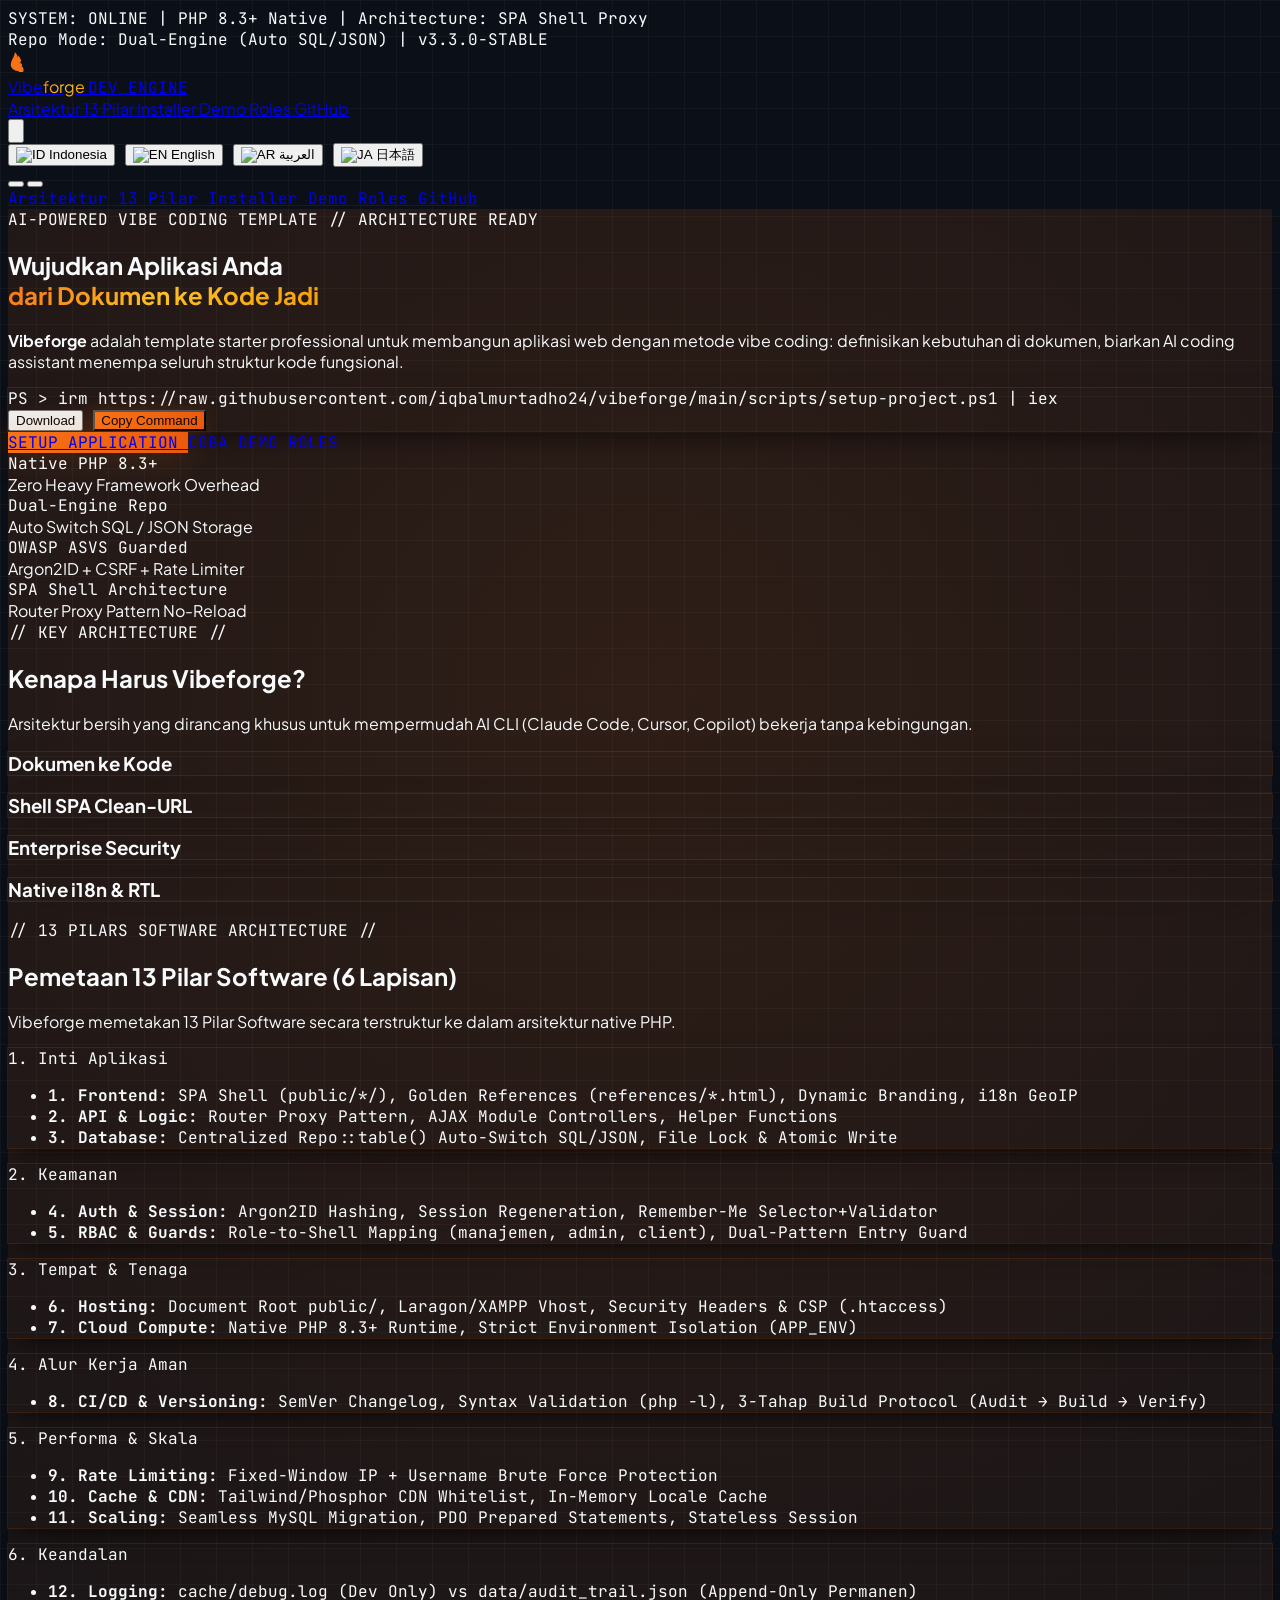
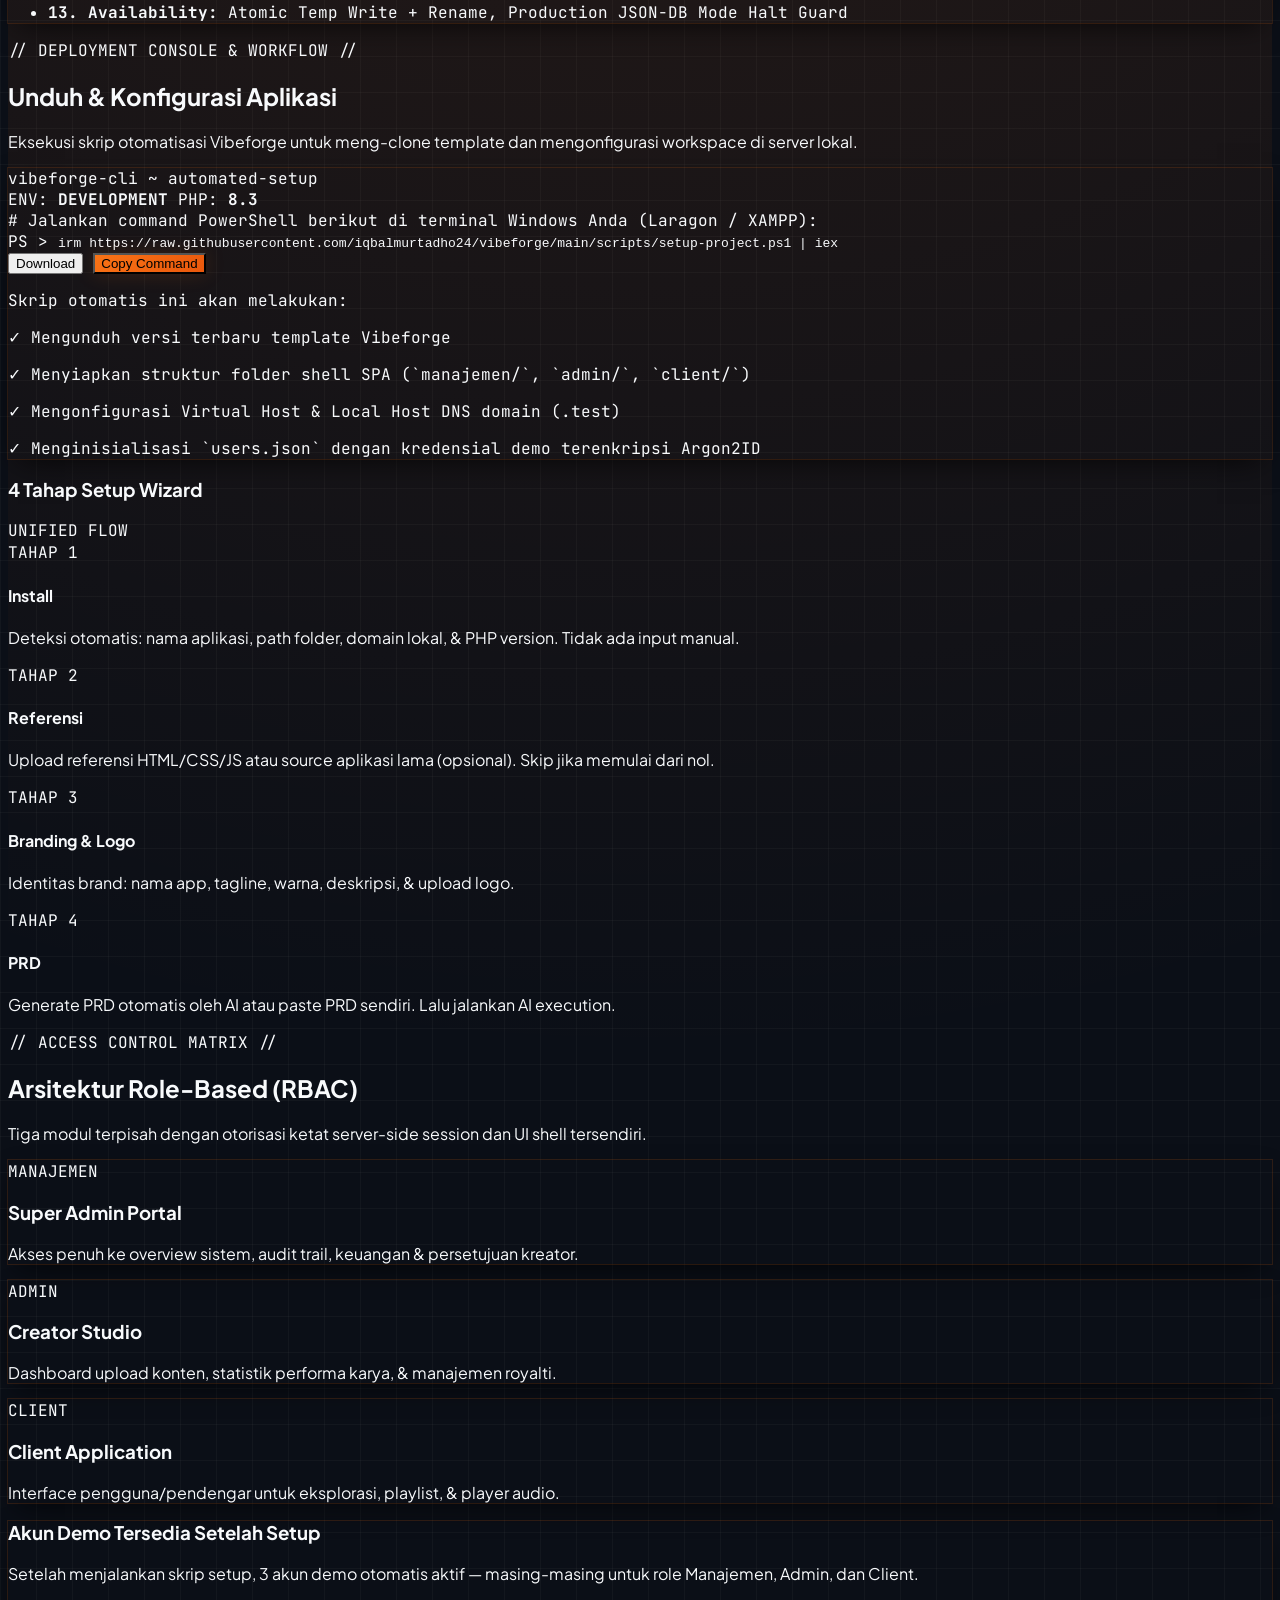
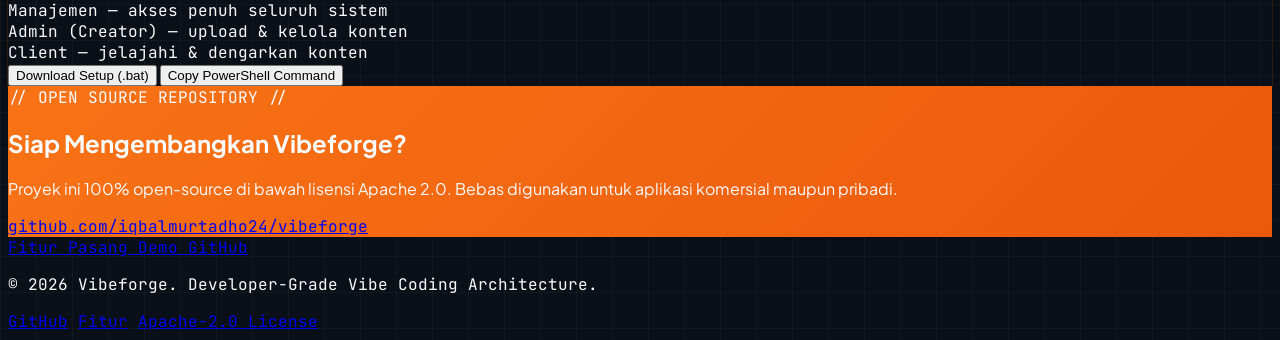
==== commit 40fb9fed: "Initial" ====
--- a/index.html
+++ b/index.html
@@ -166,7 +166,7 @@
         <div class="flex items-center gap-4">
             <span x-text="t('sys_repo')">Repo Mode: Dual-Engine (Auto SQL/JSON)</span>
             <span class="text-[var(--border-default)]">|</span>
-            <span class="text-[var(--brand-primary)] font-bold">v3.2.0-STABLE</span>
+            <span class="text-[var(--brand-primary)] font-bold">v3.3.0-STABLE</span>
         </div>
     </div>
 
@@ -194,6 +194,9 @@
                 <div class="hidden md:flex items-center gap-8 font-medium text-sm">
                     <a href="#fitur" class="text-[var(--text-secondary)] hover:text-[var(--brand-primary)] transition-colors flex items-center gap-1.5">
                         <i class="ph ph-cpu text-base text-[var(--brand-primary)]"></i> <span x-text="t('nav_arch')">Arsitektur</span>
+                    </a>
+                    <a href="#pilar" class="text-[var(--text-secondary)] hover:text-[var(--brand-primary)] transition-colors flex items-center gap-1.5">
+                        <i class="ph ph-tree-structure text-base text-[var(--brand-primary)]"></i> <span x-text="t('nav_pillars')">13 Pilar</span>
                     </a>
                     <a href="#cara-pasang" class="text-[var(--text-secondary)] hover:text-[var(--brand-primary)] transition-colors flex items-center gap-1.5">
                         <i class="ph ph-terminal-window text-base text-[var(--brand-primary)]"></i> <span x-text="t('nav_installer')">Installer</span>
@@ -238,6 +241,12 @@
                                 <img src="https://flagcdn.com/w20/sa.png" class="w-4 h-3 rounded-sm object-cover" alt="AR">
                                 <span>العربية</span>
                             </button>
+                            <button @click="setLang('ja'); langOpen = false"
+                                    class="w-full flex items-center gap-2.5 px-3.5 py-2 hover:bg-[var(--bg-hover)] transition-colors text-left cursor-pointer"
+                                    :class="lang === 'ja' ? 'text-[var(--brand-primary)] font-bold bg-orange-500/10' : 'text-[var(--text-secondary)]'">
+                                <img src="https://flagcdn.com/w20/jp.png" class="w-4 h-3 rounded-sm object-cover" alt="JA">
+                                <span>日本語</span>
+                            </button>
                         </div>
                     </div>
 
@@ -260,6 +269,9 @@
         <div x-show="mobileMenuOpen" x-transition class="md:hidden border-b border-[var(--border-default)] bg-[var(--bg-secondary)] px-4 pt-2 pb-4 space-y-3 font-mono text-xs">
             <a href="#fitur" @click="mobileMenuOpen = false" class="block py-2 text-[var(--text-secondary)] hover:text-[var(--brand-primary)]">
                 <i class="ph ph-cpu mr-2 text-[var(--brand-primary)]"></i> <span x-text="t('nav_arch')">Arsitektur</span>
+            </a>
+            <a href="#pilar" @click="mobileMenuOpen = false" class="block py-2 text-[var(--text-secondary)] hover:text-[var(--brand-primary)]">
+                <i class="ph ph-tree-structure mr-2 text-[var(--brand-primary)]"></i> <span x-text="t('nav_pillars')">13 Pilar</span>
             </a>
             <a href="#cara-pasang" @click="mobileMenuOpen = false" class="block py-2 text-[var(--text-secondary)] hover:text-[var(--brand-primary)]">
                 <i class="ph ph-terminal-window mr-2 text-[var(--brand-primary)]"></i> <span x-text="t('nav_installer')">Installer</span>
@@ -437,6 +449,92 @@
             </div>
         </section>
 
+        <!-- 13 Pillars Software Architecture Matrix Section -->
+        <section id="pilar" class="py-20 sm:py-28 bg-[var(--bg-secondary)]/30 border-y border-[var(--border-default)]">
+            <div class="max-w-7xl mx-auto px-4 sm:px-6 lg:px-8">
+                <div class="text-center max-w-3xl mx-auto mb-16 space-y-3">
+                    <span class="font-mono text-xs text-[var(--brand-primary)] tracking-widest uppercase font-bold" x-text="t('pillars_tag')">// 13 PILARS SOFTWARE ARCHITECTURE //</span>
+                    <h2 class="text-3xl sm:text-5xl font-heading font-extrabold tracking-tight" x-text="t('pillars_title')">Pemetaan 13 Pilar Software (6 Lapisan)</h2>
+                    <p class="text-[var(--text-secondary)] text-base" x-text="t('pillars_sub')">Vibeforge memetakan 13 Pilar Software secara terstruktur ke dalam arsitektur native PHP.</p>
+                </div>
+
+                <div class="grid md:grid-cols-2 lg:grid-cols-3 gap-6 font-mono text-xs">
+                    <!-- Layer 1 -->
+                    <div class="bg-[var(--bg-card)] rounded-2xl border border-[var(--border-default)] p-6 space-y-3 glow-box-cyber">
+                        <div class="flex items-center justify-between border-b border-[var(--border-default)] pb-3">
+                            <span class="font-bold text-orange-400 uppercase" x-text="t('layer_1')">1. Inti Aplikasi</span>
+                            <i class="ph ph-cpu text-lg text-orange-400"></i>
+                        </div>
+                        <ul class="space-y-2 text-[var(--text-secondary)] font-sans text-xs">
+                            <li><strong class="font-mono text-[var(--text-primary)]">1. Frontend:</strong> SPA Shell (public/*/), Golden References (references/*.html), Dynamic Branding, i18n GeoIP</li>
+                            <li><strong class="font-mono text-[var(--text-primary)]">2. API &amp; Logic:</strong> Router Proxy Pattern, AJAX Module Controllers, Helper Functions</li>
+                            <li><strong class="font-mono text-[var(--text-primary)]">3. Database:</strong> Centralized Repo::table() Auto-Switch SQL/JSON, File Lock &amp; Atomic Write</li>
+                        </ul>
+                    </div>
+
+                    <!-- Layer 2 -->
+                    <div class="bg-[var(--bg-card)] rounded-2xl border border-[var(--border-default)] p-6 space-y-3 glow-box-cyber">
+                        <div class="flex items-center justify-between border-b border-[var(--border-default)] pb-3">
+                            <span class="font-bold text-emerald-400 uppercase" x-text="t('layer_2')">2. Keamanan</span>
+                            <i class="ph ph-shield-check text-lg text-emerald-400"></i>
+                        </div>
+                        <ul class="space-y-2 text-[var(--text-secondary)] font-sans text-xs">
+                            <li><strong class="font-mono text-[var(--text-primary)]">4. Auth &amp; Session:</strong> Argon2ID Hashing, Session Regeneration, Remember-Me Selector+Validator</li>
+                            <li><strong class="font-mono text-[var(--text-primary)]">5. RBAC &amp; Guards:</strong> Role-to-Shell Mapping (manajemen, admin, client), Dual-Pattern Entry Guard</li>
+                        </ul>
+                    </div>
+
+                    <!-- Layer 3 -->
+                    <div class="bg-[var(--bg-card)] rounded-2xl border border-[var(--border-default)] p-6 space-y-3 glow-box-cyber">
+                        <div class="flex items-center justify-between border-b border-[var(--border-default)] pb-3">
+                            <span class="font-bold text-indigo-400 uppercase" x-text="t('layer_3')">3. Tempat &amp; Tenaga</span>
+                            <i class="ph ph-hard-drives text-lg text-indigo-400"></i>
+                        </div>
+                        <ul class="space-y-2 text-[var(--text-secondary)] font-sans text-xs">
+                            <li><strong class="font-mono text-[var(--text-primary)]">6. Hosting:</strong> Document Root public/, Laragon/XAMPP Vhost, Security Headers &amp; CSP (.htaccess)</li>
+                            <li><strong class="font-mono text-[var(--text-primary)]">7. Cloud Compute:</strong> Native PHP 8.3+ Runtime, Strict Environment Isolation (APP_ENV)</li>
+                        </ul>
+                    </div>
+
+                    <!-- Layer 4 -->
+                    <div class="bg-[var(--bg-card)] rounded-2xl border border-[var(--border-default)] p-6 space-y-3 glow-box-cyber">
+                        <div class="flex items-center justify-between border-b border-[var(--border-default)] pb-3">
+                            <span class="font-bold text-amber-400 uppercase" x-text="t('layer_4')">4. Alur Kerja Aman</span>
+                            <i class="ph ph-git-branch text-lg text-amber-400"></i>
+                        </div>
+                        <ul class="space-y-2 text-[var(--text-secondary)] font-sans text-xs">
+                            <li><strong class="font-mono text-[var(--text-primary)]">8. CI/CD &amp; Versioning:</strong> SemVer Changelog, Syntax Validation (php -l), 3-Tahap Build Protocol (Audit → Build → Verify)</li>
+                        </ul>
+                    </div>
+
+                    <!-- Layer 5 -->
+                    <div class="bg-[var(--bg-card)] rounded-2xl border border-[var(--border-default)] p-6 space-y-3 glow-box-cyber">
+                        <div class="flex items-center justify-between border-b border-[var(--border-default)] pb-3">
+                            <span class="font-bold text-purple-400 uppercase" x-text="t('layer_5')">5. Performa &amp; Skala</span>
+                            <i class="ph ph-gauge text-lg text-purple-400"></i>
+                        </div>
+                        <ul class="space-y-2 text-[var(--text-secondary)] font-sans text-xs">
+                            <li><strong class="font-mono text-[var(--text-primary)]">9. Rate Limiting:</strong> Fixed-Window IP + Username Brute Force Protection</li>
+                            <li><strong class="font-mono text-[var(--text-primary)]">10. Cache &amp; CDN:</strong> Tailwind/Phosphor CDN Whitelist, In-Memory Locale Cache</li>
+                            <li><strong class="font-mono text-[var(--text-primary)]">11. Scaling:</strong> Seamless MySQL Migration, PDO Prepared Statements, Stateless Session</li>
+                        </ul>
+                    </div>
+
+                    <!-- Layer 6 -->
+                    <div class="bg-[var(--bg-card)] rounded-2xl border border-[var(--border-default)] p-6 space-y-3 glow-box-cyber">
+                        <div class="flex items-center justify-between border-b border-[var(--border-default)] pb-3">
+                            <span class="font-bold text-red-400 uppercase" x-text="t('layer_6')">6. Keandalan</span>
+                            <i class="ph ph-warning-circle text-lg text-red-400"></i>
+                        </div>
+                        <ul class="space-y-2 text-[var(--text-secondary)] font-sans text-xs">
+                            <li><strong class="font-mono text-[var(--text-primary)]">12. Logging:</strong> cache/debug.log (Dev Only) vs data/audit_trail.json (Append-Only Permanen)</li>
+                            <li><strong class="font-mono text-[var(--text-primary)]">13. Availability:</strong> Atomic Temp Write + Rename, Production JSON-DB Mode Halt Guard</li>
+                        </ul>
+                    </div>
+                </div>
+            </div>
+        </section>
+
         <!-- Interactive Automated Deployment Guide Section -->
         <section id="cara-pasang" class="py-20 sm:py-28 bg-[var(--bg-secondary)]/50 border-y border-[var(--border-default)]">
             <div class="max-w-6xl mx-auto px-4 sm:px-6 lg:px-8">
@@ -491,6 +589,7 @@
                         </div>
                     </div>
                 </div>
+
                 <!-- Workflow Step Cards -->
                 <div id="alur-aplikasi" class="space-y-8">
                     <div class="bg-[var(--bg-card)] rounded-2xl border border-[var(--border-default)] p-6 sm:p-8 space-y-6">
@@ -615,11 +714,11 @@
                             <div class="flex items-center gap-2"><i class="ph ph-headphones text-emerald-400"></i> <span class="text-emerald-400">Client</span> — <span x-text="t('demo_client_access')">jelajahi & dengarkan konten</span></div>
                         </div>
                         <div class="flex flex-col sm:flex-row gap-3">
-                            <button onclick="downloadSetupScript()" class="flex-1 flex items-center justify-center gap-2 px-5 py-3 rounded-xl bg-[var(--brand-primary)] hover:bg-[var(--brand-hover)] text-white font-bold text-sm transition-all duration-200 shadow-lg shadow-orange-500/20">
+                            <button onclick="downloadSetupScript()" class="flex-1 flex items-center justify-center gap-2 px-5 py-3 rounded-xl bg-[var(--brand-primary)] hover:bg-[var(--brand-hover)] text-white font-bold text-sm transition-all duration-200 shadow-lg shadow-orange-500/20 cursor-pointer">
                                 <i class="ph ph-download-simple text-lg"></i>
                                 <span x-text="t('btn_download_bat')">Download Setup (.bat)</span>
                             </button>
-                            <button onclick="copyInstallCommand()" class="flex-1 flex items-center justify-center gap-2 px-5 py-3 rounded-xl bg-[var(--bg-secondary)] border border-[var(--border-default)] hover:border-[var(--brand-primary)]/50 text-[var(--text-primary)] font-bold text-sm transition-all duration-200">
+                            <button onclick="copyInstallCommand()" class="flex-1 flex items-center justify-center gap-2 px-5 py-3 rounded-xl bg-[var(--bg-secondary)] border border-[var(--border-default)] hover:border-[var(--brand-primary)]/50 text-[var(--text-primary)] font-bold text-sm transition-all duration-200 cursor-pointer">
                                 <i class="ph ph-copy text-lg"></i>
                                 <span x-text="t('btn_copy_cmd')">Copy PowerShell Command</span>
                             </button>
@@ -687,9 +786,19 @@
                 sys_arch: "Arsitektur: SPA Shell Proxy",
                 sys_repo: "Repo Mode: Dual-Engine (Auto SQL/JSON)",
                 nav_arch: "Arsitektur",
+                nav_pillars: "13 Pilar",
                 nav_installer: "Installer",
                 nav_demo: "Demo Roles",
                 nav_github: "GitHub",
+                pillars_tag: "// 13 PILAR SOFTWARE ARCHITECTURE //",
+                pillars_title: "Pemetaan 13 Pilar Software (6 Lapisan)",
+                pillars_sub: "Vibeforge memetakan 13 Pilar Software secara terstruktur ke dalam arsitektur native PHP.",
+                layer_1: "1. Inti Aplikasi",
+                layer_2: "2. Keamanan",
+                layer_3: "3. Tempat & Tenaga",
+                layer_4: "4. Alur Kerja Aman",
+                layer_5: "5. Performa & Skala",
+                layer_6: "6. Keandalan",
                 badge_hero: "AI-POWERED VIBE CODING TEMPLATE // ARCHITECTURE READY",
                 hero_title: "Wujudkan Aplikasi Anda<br><span class=\"text-gradient\">dari Dokumen ke Kode Jadi</span>",
                 hero_desc: "<strong class=\"text-[var(--text-primary)]\">Vibeforge</strong> adalah template starter professional untuk membangun aplikasi web dengan metode vibe coding: definisikan kebutuhan di dokumen, biarkan AI coding assistant menempa seluruh struktur kode fungsional.",
@@ -735,7 +844,7 @@
                 wizard_t3_d: "Identitas brand: nama app, tagline, warna, deskripsi, & upload logo.",
                 wizard_t4_t: "PRD",
                 wizard_t4_d: "Generate PRD otomatis oleh AI atau paste PRD sendiri. Lalu jalankan AI execution.",
-                                                                                                                                                                                                                                                                                                                                                                                                                                                                                                                                                                                demo_tag: "// ACCESS CONTROL MATRIX //",
+                demo_tag: "// ACCESS CONTROL MATRIX //",
                 demo_title: "Arsitektur Role-Based (RBAC)",
                 demo_sub: "Tiga modul terpisah dengan otorisasi ketat server-side session dan UI shell tersendiri.",
                 role1_title: "Super Admin Portal",
@@ -761,9 +870,19 @@
                 sys_arch: "Architecture: SPA Shell Proxy",
                 sys_repo: "Repo Mode: Dual-Engine (Auto SQL/JSON)",
                 nav_arch: "Architecture",
+                nav_pillars: "13 Pillars",
                 nav_installer: "Installer",
                 nav_demo: "Demo Roles",
                 nav_github: "GitHub",
+                pillars_tag: "// 13 PILLARS SOFTWARE ARCHITECTURE //",
+                pillars_title: "13 Pillars Mapping (6 Layers)",
+                pillars_sub: "Vibeforge maps the 13 Software Pillars into a structured PHP native architecture.",
+                layer_1: "1. App Core",
+                layer_2: "2. Security",
+                layer_3: "3. Hosting & Compute",
+                layer_4: "4. Secure Workflow",
+                layer_5: "5. Performance & Scale",
+                layer_6: "6. Reliability",
                 badge_hero: "AI-POWERED VIBE CODING TEMPLATE // ARCHITECTURE READY",
                 hero_title: "Forge Your Application<br><span class=\"text-gradient\">from Document to Code</span>",
                 hero_desc: "<strong class=\"text-[var(--text-primary)]\">Vibeforge</strong> is a professional starter template for building web apps via vibe coding: specify requirements in docs, let AI coding assistant forge the entire functional codebase.",
@@ -808,7 +927,8 @@
                 wizard_t3_t: "Branding & Logo",
                 wizard_t3_d: "Brand identity: app name, tagline, colors, description, & logo upload.",
                 wizard_t4_t: "PRD",
-                wizard_t4_d: "Auto-generate PRD with AI or paste your own. Then run AI execution.",                demo_tag: "// ACCESS CONTROL MATRIX //",
+                wizard_t4_d: "Auto-generate PRD with AI or paste your own. Then run AI execution.",
+                demo_tag: "// ACCESS CONTROL MATRIX //",
                 demo_title: "Role-Based Architecture (RBAC)",
                 demo_sub: "Three separate modules with strict server-side session authorization and individual UI shells.",
                 role1_title: "Super Admin Portal",
@@ -834,9 +954,19 @@
                 sys_arch: "البنية: وكيل SPA Shell",
                 sys_repo: "المستودع: محرك مزدوج (SQL/JSON)",
                 nav_arch: "المعمارية",
+                nav_pillars: "الركائز الـ13",
                 nav_installer: "برنامج التثبيت",
                 nav_demo: "أدوار العرض",
                 nav_github: "GitHub",
+                pillars_tag: "// الركائز الـ13 لهندسة البرمجيات //",
+                pillars_title: "خريطة الركائز الـ13 (6 طبقات)",
+                pillars_sub: "يقوم Vibeforge بربط الركائز الـ13 لهندسة البرمجيات ببنية PHP الأصلية بشكل منظم.",
+                layer_1: "1. جوهر التطبيق",
+                layer_2: "2. الأمان",
+                layer_3: "3. الاستضافة والموارد",
+                layer_4: "4. سير العمل الآمن",
+                layer_5: "5. الأداء والتوسع",
+                layer_6: "6. الموثوقية",
                 badge_hero: "قالب VIBE CODING بالذكاء الاصطناعي // البنية جاهزة",
                 hero_title: "اصنع تطبيقك<br><span class=\"text-gradient\">من المستندات إلى كود جاهز</span>",
                 hero_desc: "<strong class=\"text-[var(--text-primary)]\">Vibeforge</strong> هو قالب بداية احترافي لبناء تطبيقات الويب بطريقة vibe coding: حدد متطلباتك في المستندات، ودع مساعد الذكاء الاصطناعي يبني الكود بالكامل.",
@@ -881,7 +1011,8 @@
                 wizard_t3_t: "العلامة التجارية والشعار",
                 wizard_t3_d: "هوية العلامة التجارية: اسم التطبيق، الشعار، الألوان، الوصف، ورفع الشعار.",
                 wizard_t4_t: "PRD",
-                wizard_t4_d: "إنشاء PRD تلقائيًا بالذكاء الاصطناعي أو الصق PRD الخاص بك. ثم تشغيل التنفيذ.",                                                                                                                                                demo_tag: "// بنية التحكم بالأدوار //",
+                wizard_t4_d: "إنشاء PRD تلقائيًا بالذكاء الاصطناعي أو الصق PRD الخاص بك. ثم تشغيل التنفيذ.",
+                demo_tag: "// بنية التحكم بالأدوار //",
                 demo_title: "بنية التحكم بالأدوار (RBAC)",
                 demo_sub: "ثلاث وحدات منفصلة مع تفويض جلسة صارم وأغلفة واجهة مستخدم خاصة.",
                 role1_title: "بوابة المشرف الفائق",
@@ -900,6 +1031,90 @@
                 cta_tag: "// مستودع مفتوح المصدر //",
                 cta_title: "مستعد للتطوير مع Vibeforge؟",
                 cta_desc: "هذا المشروع مفتوح المصدر بنسبة 100٪ بموجب ترخيص Apache 2.0. مجاني للاستخدام التجاري والشخصي.",
+                footer_copy: "&copy; 2026 Vibeforge. Developer-Grade Vibe Coding Architecture."
+            },
+            ja: {
+                sys_online: "SYSTEM: オンライン",
+                sys_arch: "アーキテクチャ: SPA Shell プロキシ",
+                sys_repo: "Repo モード: デュアルエンジン (自動 SQL/JSON)",
+                nav_arch: "アーキテクチャ",
+                nav_pillars: "13の柱",
+                nav_installer: "インストーラー",
+                nav_demo: "デモロール",
+                nav_github: "GitHub",
+                pillars_tag: "// ソフトウェア13の柱アーキテクチャ //",
+                pillars_title: "ソフトウェア13の柱マッピング (6レイヤー)",
+                pillars_sub: "Vibeforgeはソフトウェア13の柱をPHPネイティブアーキテクチャへ体系的にマッピングします。",
+                layer_1: "1. アプリケーションコア",
+                layer_2: "2. セキュリティ",
+                layer_3: "3. ホスティングと計算資源",
+                layer_4: "4. 安全なワークフロー",
+                layer_5: "5. パフォーマンスとスケール",
+                layer_6: "6. 信頼性",
+                badge_hero: "AI駆動バイブコーディングテンプレート // アーキテクチャ準備完了",
+                hero_title: "ドキュメントからコードへ<br><span class=\"text-gradient\">アプリを構築・鍛造する</span>",
+                hero_desc: "<strong class=\"text-[var(--text-primary)]\">Vibeforge</strong> はバイブコーディング手法でWebアプリを構築するためのプロフェッショナルスターターテンプレートです。要件をドキュメントに定義し、AIコーディングアシスタントが完全な機能コードを生成します。",
+                hero_copy_cmd: "コマンドをコピー",
+                hero_copied: "コピー完了!",
+                hero_download: "ダウンロード",
+                hero_btn_setup: "アプリの構築を開始",
+                hero_btn_demo: "デモロールを試す",
+                spec_php_sub: "重いフレームワークオーバーヘッドゼロ",
+                spec_repo_title: "デュアルエンジン Repo",
+                spec_repo_sub: "SQL / JSON ストレージ自動切り替え",
+                spec_owasp_title: "OWASP ASVS 保護",
+                spec_owasp_sub: "Argon2ID + CSRF + レートリミッター",
+                spec_spa_title: "SPA Shell アーキテクチャ",
+                spec_spa_sub: "ルータープロキシパターン (ノーリロード)",
+                fitur_tag: "// KEY ARCHITECTURE //",
+                fitur_title: "なぜVibeforgeなのか？",
+                fitur_sub: "AI CLI (Claude Code, Cursor, Copilot) が迷うことなく正確に作業できるように特別設計されたクリーンなアーキテクチャ。",
+                feat1_title: "ドキュメントからコードへ",
+                feat1_desc: "<code class=\"px-1.5 py-0.5 bg-[var(--bg-secondary)] border border-[var(--border-default)] text-[var(--brand-primary)] font-mono rounded\">docs/prd.md</code> と <code class=\"px-1.5 py-0.5 bg-[var(--bg-secondary)] border border-[var(--border-default)] text-[var(--brand-primary)] font-mono rounded\">docs/branding.md</code> を更新するだけ。AIが正確に機能を実装します。",
+                feat2_title: "Clean-URL SPA Shell",
+                feat2_desc: "ランディング、ログイン、登録、管理、管理者、クライアント — AJAXルータープロキシで分離。",
+                feat3_title: "エンタープライズセキュリティ",
+                feat3_desc: "Argon2IDパスワードハッシュ、自動CSRF保護、IP/ユーザー名レート制限、RBACミドルウェア。",
+                feat4_title: "ネイティブ i18n & RTL",
+                feat4_desc: "GeoIP検出とRTLレイアウト (アラビア語) の完全サポートを備えた中央集権型多言語翻訳システム。",
+                pasang_tag: "// DEPLOYMENT CONSOLE & WORKFLOW //",
+                pasang_title: "アプリのダウンロードと設定",
+                pasang_sub: "以下のPowerShellコマンドを実行して、ローカルサーバー上にテンプレートをクローンし、ワークスペースを設定します。",
+                term_comment: "# 以下のPowerShellコマンドをWindowsターミナル (Laragon / XAMPP) で実行してください:",
+                term_bold: "この自動スクリプトは以下の処理を行います：",
+                term_s1: "✓ Vibeforgeテンプレートの最新バージョンをダウンロード",
+                term_s2: "✓ SPA shellフォルダ構造のセットアップ (`manajemen/`, `admin/`, `client/`)",
+                term_s3: "✓ 仮想ホストおよびローカルDNSドメイン (.test) の設定",
+                term_s4: "✓ Argon2ID暗号化デモ資格情報で `users.json` を初期化",
+                wizard_title: "4ステップセットアップウィザード",
+                wizard_mode: "UNIFIED FLOW",
+                wizard_t1_t: "インストール",
+                wizard_t1_d: "自動検出：アプリ名、フォルダパス、ローカルドメイン、およびPHPバージョン。手動入力不要。",
+                wizard_t2_t: "参照",
+                wizard_t2_d: "HTML/CSS/JSまたは既存ソースコードを references/ フォルダにアップロード (任意)。",
+                wizard_t3_t: "ブランディング＆ロゴ",
+                wizard_t3_d: "ブランドアイデンティティ：アプリ名、キャッチコピー、カラー、説明、ロゴ登録。",
+                wizard_t4_t: "PRD",
+                wizard_t4_d: "AIでPRDを自動生成、または独自のPRDを貼り付け。実行をクリックしてAI処理を開始。",
+                demo_tag: "// ACCESS CONTROL MATRIX //",
+                demo_title: "ロールベースアーキテクチャ (RBAC)",
+                demo_sub: "厳格なサーバーサイドセッション認可と独自のUIシェルを備えた3つの独立モジュール。",
+                role1_title: "スーパー管理者ポータル",
+                role1_desc: "システム概要、監査トレール、財務、クリエイター承認へのフルアクセス。",
+                role2_title: "クリエイタースタジオ",
+                role2_desc: "コンテンツアップロードダッシュボード、作品のパフォーマンス分析、ロイヤリティ管理。",
+                role3_title: "クライアントアプリケーション",
+                role3_desc: "探索、プレイリスト、オーディオプレイヤー用のユーザー/リスナーインターフェース。",
+                demo_info_title: "セットアップ後に利用可能なデモアカウント",
+                demo_info_sub: "セットアップスクリプト実行後、管理、管理者、クライアントの各ロール用アカウントが自動有効化されます。",
+                demo_full_access: "システム全体へのフルアクセス",
+                demo_creator_access: "コンテンツのアップロードと管理",
+                demo_client_access: "コンテンツの探索と視聴",
+                btn_download_bat: "セットアップをダウンロード (.bat)",
+                btn_copy_cmd: "PowerShellコマンドをコピー",
+                cta_tag: "// OPEN SOURCE REPOSITORY //",
+                cta_title: "Vibeforgeで開発を始める準備はできましたか？",
+                cta_desc: "このプロジェクトはApache 2.0ライセンスのもとで100%オープンソースです。商用および個人用アプリに自由に使用できます。",
                 footer_copy: "&copy; 2026 Vibeforge. Developer-Grade Vibe Coding Architecture."
             }
         };
@@ -929,7 +1144,8 @@
                     const flags = {
                         id: 'https://flagcdn.com/w20/id.png',
                         en: 'https://flagcdn.com/w20/gb.png',
-                        ar: 'https://flagcdn.com/w20/sa.png'
+                        ar: 'https://flagcdn.com/w20/sa.png',
+                        ja: 'https://flagcdn.com/w20/jp.png'
                     };
                     return flags[this.lang] || flags.id;
                 },
@@ -983,9 +1199,7 @@
         }
 
         function downloadSetupScript() {
-            // The PowerShell command to run (as admin): download and execute setup-project.ps1
             var psCommand = 'irm https://raw.githubusercontent.com/iqbalmurtadho24/vibeforge/main/scripts/setup-project.ps1 | iex';
-            // Encode to UTF-16LE Base64 for -EncodedCommand (avoids all CMD quoting issues)
             var utf16le = [];
             for (var i = 0; i < psCommand.length; i++) {
                 var cc = psCommand.charCodeAt(i);
